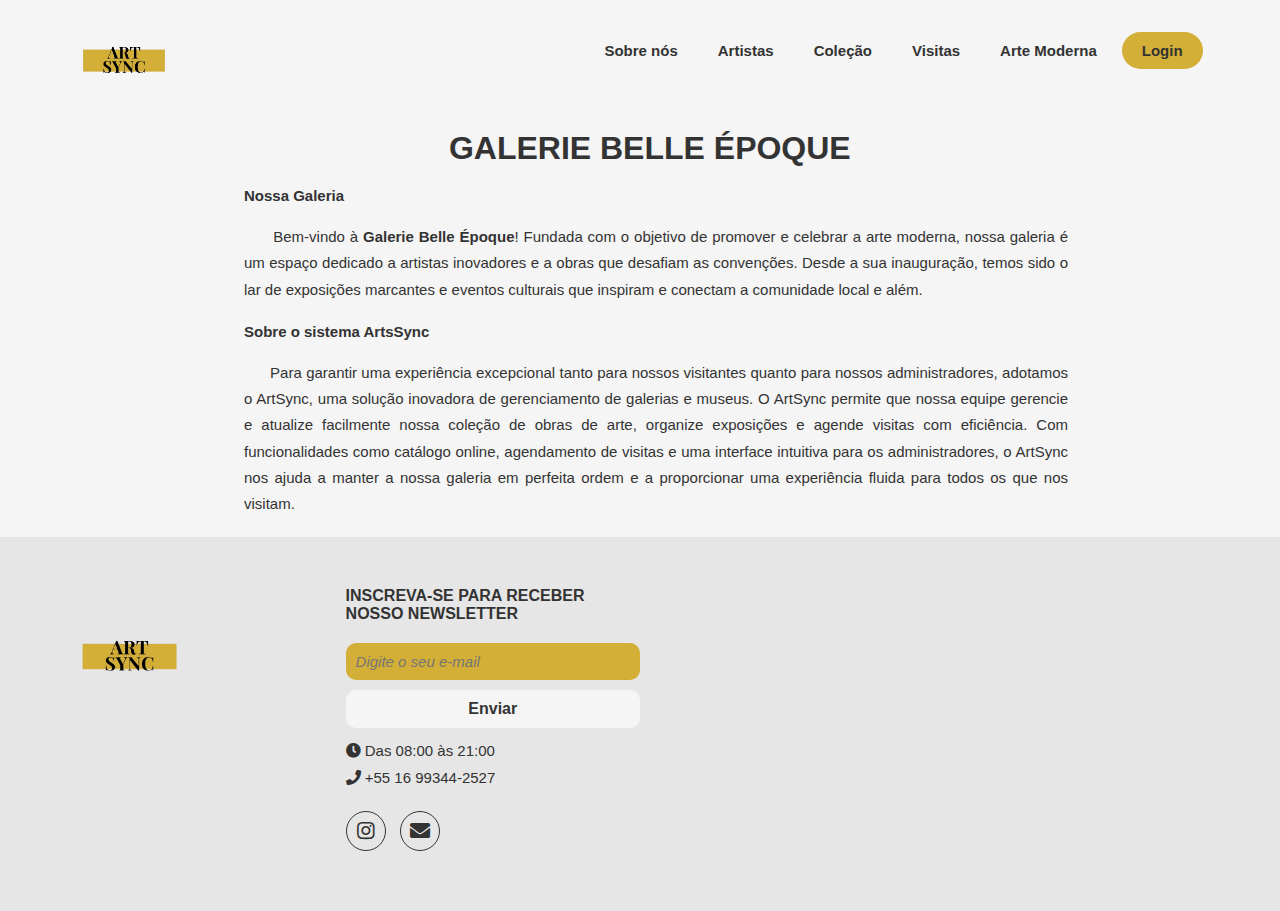
==== index.html @ 74063d1f "Estruturando o footer" ====
<!DOCTYPE html>
<html lang="en">
<head>
    <meta charset="UTF-8">
    <meta name="viewport" content="width=device-width, initial-scale=1.0">
    <title>Sobre</title>
    <link rel="stylesheet" href="styles.css">
    <link rel="stylesheet" href="https://cdnjs.cloudflare.com/ajax/libs/font-awesome/5.15.4/css/all.min.css">
</head>
<body>
    <div class="logo">
        <img src="logo.png" alt="Logo">
    </div>
    <nav>
        <ul>
            <li><a href="index.html">Sobre nós</a></li>
            <li><a href="#artistas">Artistas</a></li>
            <li><a href="#colecao">Coleção</a></li>
            <li><a href="#visitas">Visitas</a></li>
            <li><a href="#arte-moderna">Arte Moderna</a></li>
            <li><a href="#login" class="login-button">Login</a></li>
        </ul>
    </nav>
    <section class="corpo">
        <h1><center>GALERIE BELLE ÉPOQUE</center></h1>
        <h2><b>Nossa Galeria</b></h2>
        <p>&nbsp &nbsp &nbsp Bem-vindo à <b>Galerie Belle Époque</b>! Fundada com o objetivo de promover e celebrar a arte moderna, 
            nossa galeria é um espaço dedicado a artistas inovadores e a obras que desafiam as convenções. 
            Desde a sua inauguração, temos sido o lar de exposições marcantes e eventos culturais que inspiram 
            e conectam a comunidade local e além.</p>
        <h2>Sobre o sistema ArtsSync</h2>
        <p> &nbsp &nbsp &nbsp Para garantir uma experiência excepcional tanto para nossos visitantes quanto para nossos administradores, 
            adotamos o ArtSync, uma solução inovadora de gerenciamento de galerias e museus. 
            O ArtSync permite que nossa equipe gerencie e atualize facilmente nossa coleção de obras de arte, 
            organize exposições e agende visitas com eficiência. Com funcionalidades como catálogo online, 
            agendamento de visitas e uma interface intuitiva para os administradores, o ArtSync nos ajuda 
            a manter a nossa galeria em perfeita ordem 
            e a proporcionar uma experiência fluida para todos os que nos visitam.</p>
    </section>
    <footer>
        <div class="container-footer">
            <div class="row-footer">
                
                <div class="footer-col">
                    <img src="logo.png" alt="artsync">
                </div>
                
                <div class="footer-col">
                    <h4><b>INSCREVA-SE PARA RECEBER NOSSO NEWSLETTER</b></h4>
                    <div class="form-sub">
                        <form>
                            <input type="email" placeholder="Digite o seu e-mail" required>
                            <button>Enviar</button>
                        </form>
                    </div>
                <div class="contact-section">
                        <p><i class="fa fa-clock"></i> Das 08:00 às 21:00</p>
                        <p><i class="fa fa-phone"></i> +55 16 99344-2527</p>
                </div>

                    <div class="social-icons">
                        <a href="https://www.instagram.com" target="_blank"><i class="fab fa-instagram"></i></a>
                        <a href="mailto:contato@na.na"><i class="fas fa-envelope"></i></a>
                    </div>

                </div>
                <!--end footer col-->
            </div>
        </div>
    </footer>
    
</body>
</html>
---- styles.css ----
* {
    margin: 0;
    padding: 0;
    color: #333333;
}

body{
    background-color: #f5f5f5;
}

.logo {
    width: 10%; 
    max-width: 300px; 
    height: auto; 
    margin-left: 60px;
}

.logo img {
    width: 100%; 
    height: auto; 
}

nav ul {
    list-style-type: none;
    margin: 0;
    margin-left: 40%;
    margin-top: -90px;
    padding: 0;
    display: flex;
    justify-content: center;
    font-family: 'Arial', serif; 
}

nav ul li {
    margin: 0 5px; 
}

nav ul li a {
    text-decoration: none; 
    color: #333333; 
    font-size: 15px; 
    font-weight: bold; 
    padding: 10px 15px; 
    transition: color 0.3s ease; 
}

nav ul li a:hover {
    color: #575757; 
}

.login-button {
    background-color: #d4af37; 
    color: #333333; 
    padding: 10px 20px; 
    border-radius: 25px; 
    transition: background-color 0.3s ease; 
}

.corpo {
    margin-top: 80px;
    width: 80%;
    max-width: 1200px;
    padding: 20px; 
    width: 80%; 
    max-width: 1200px; 
    margin: 0 auto; 
    padding: 20px; 
    text-align: justify;
    margin-right: 15%;
}


.corpo h1 {
    font-family: 'Times New Roman', Times, serif;
    margin-top: 50px;
    margin-left: 15%;

}

.corpo h2{
    margin-top: 20px;
    margin-left: 160px;
    font-family: Arial, Helvetica, sans-serif;
    font-size: 15px;
}

.corpo p{
    font-family: Arial, Helvetica, sans-serif;
    font-size: 15px;
    margin-left: 160px;
    margin-top: 20px;
    line-height: 1.75;

}

*{
    margin: 0;
    padding: 0;
    box-sizing: border-box;
    font-family: Arial, Helvetica, sans-serif;
}
footer{
    background-color: #e6e6e6;
    padding: 50px 0;
}
.container-footer{
    max-width: 1400px;
    padding: 0 4%;
    margin: auto;
}
.row-footer{
    display: flex;
    flex-wrap: wrap;
}

.footer-col{
    width: 25%;
   
    
}
.footer-col h4{
    font-size: 16px;
    color: #333333;
    margin-bottom: 20px;
    font-weight: 500;
    position: relative;
    text-transform: uppercase;
}
.footer-col ul{
    list-style: none;
}
.footer-col ul li{
    margin: 10px 0;
}
.footer-col ul li a{
    font-size: 15px;
    text-transform: capitalize;
    color: #333333;
    text-decoration: none;
    font-weight: 300;
    display: block;
    transition: all 0.3s ease;
}

.footer-col .form-sub input{
    width: 100%;
    padding: 10px;
    font-size: 15px;
    background-color: #d4af37;
    border-radius: 10px;
    border: none;
    font-style: italic; 
    color: #f2f2f2; 
    box-shadow: none; 
    display: flex;
    align-items: center;
    justify-content: center;
    }
 
.footer-col .form-sub button{
    width: 100%;
    margin-top: 10px;
    padding: 10px; 
    font-size: 16px;
    outline: none;
    border: none;
    cursor: pointer;
    border-radius: 10px;
    font-weight: bold;
    background-color: #f5f5f5;        
}

.footer-col .social-icons {
    margin-top: 20px;
}

.footer-col .social-icons a {
    display: inline-flex;
    align-items: center;
    justify-content: center;
    height: 40px;
    width: 40px;
    margin: 0 10px 10px 0;
    text-decoration: none;
    border-radius: 50%;
    color: #333333;
    border: 1px solid #333333;
    transition: all 0.5s ease;
}

.footer-col img{
    width: 50%; 
    height: auto; 
    margin-left: 5px;
}

.footer-col .social-icons a i {
    font-size: 20px;
}

.footer-col .social-icons a:hover {
    color: #d4af37;
}

.contact-section{
    font-family: Arial, Helvetica, sans-serif;
    font-size: 15px;
    line-height: 1.75;
    margin-top: 10px;
}

/* Responsivo */
@media (max-width: 800px) {
    .footer-col{
        width: 50%;
        margin-bottom: 30px;
    }
}
@media (max-width:600px) {
    .footer-col{
        width: 100%;
    }
}
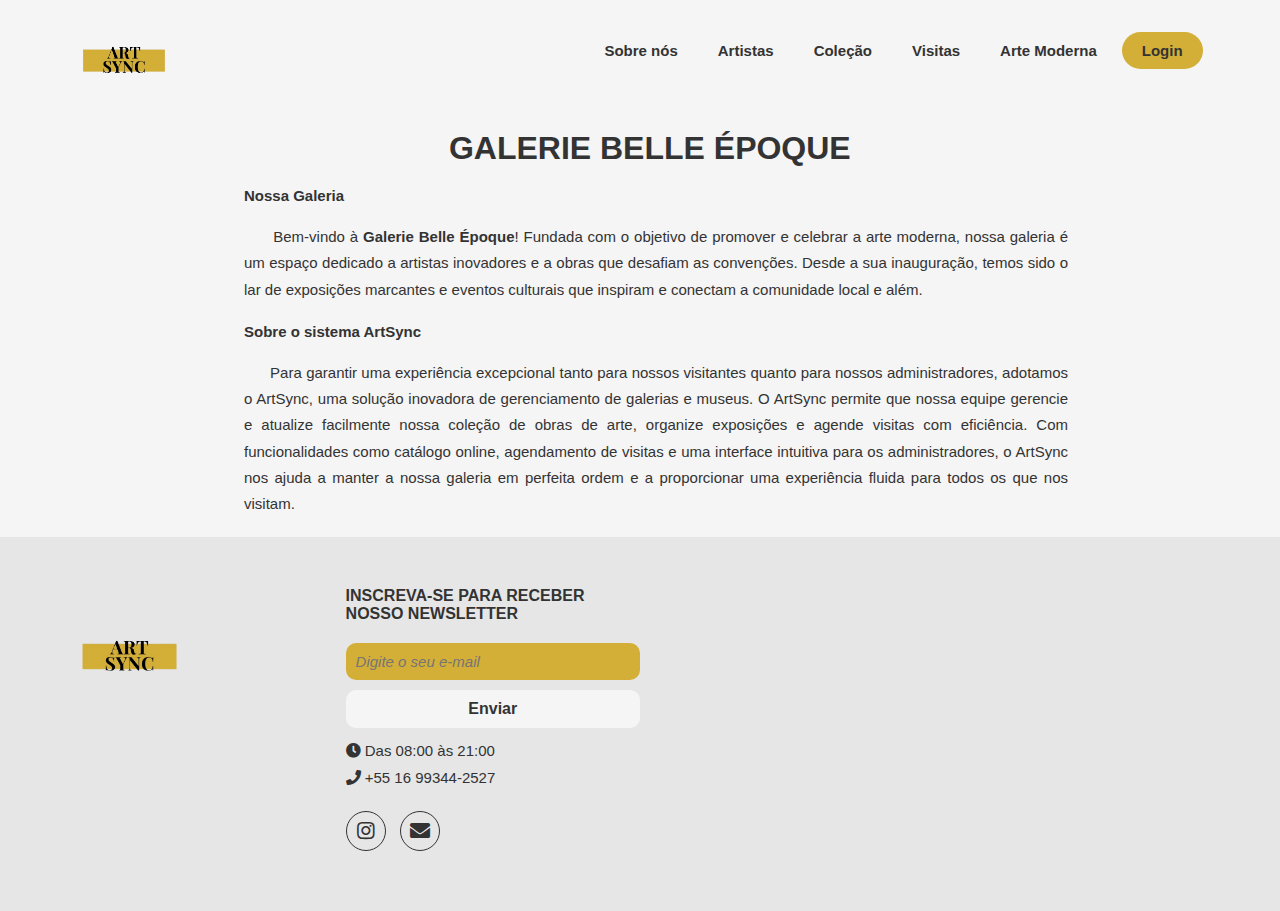
==== commit 08555a06: "Update index.html" ====
--- a/index.html
+++ b/index.html
@@ -18,7 +18,7 @@
             <li><a href="#colecao">Coleção</a></li>
             <li><a href="#visitas">Visitas</a></li>
             <li><a href="#arte-moderna">Arte Moderna</a></li>
-            <li><a href="#login" class="login-button">Login</a></li>
+            <li><a href="login.html" class="login-button">Login</a></li>
         </ul>
     </nav>
     <section class="corpo">
@@ -28,7 +28,7 @@
             nossa galeria é um espaço dedicado a artistas inovadores e a obras que desafiam as convenções. 
             Desde a sua inauguração, temos sido o lar de exposições marcantes e eventos culturais que inspiram 
             e conectam a comunidade local e além.</p>
-        <h2>Sobre o sistema ArtsSync</h2>
+        <h2>Sobre o sistema ArtSync</h2>
         <p> &nbsp &nbsp &nbsp Para garantir uma experiência excepcional tanto para nossos visitantes quanto para nossos administradores, 
             adotamos o ArtSync, uma solução inovadora de gerenciamento de galerias e museus. 
             O ArtSync permite que nossa equipe gerencie e atualize facilmente nossa coleção de obras de arte, 
--- a/styles.css
+++ b/styles.css
@@ -220,4 +220,53 @@
     .footer-col{
         width: 100%;
     }
+}
+
+.login-container {
+    background-color: #e6e6e6;
+    padding: 20px;
+    border-radius: 8px;
+    width: 100%;
+    max-width: 400px;
+    margin-left: 35%;
+}
+
+h1 {
+    text-align: center;
+    margin-bottom: 20px;
+    color: #333;
+}
+
+.login-form {
+    display: flex;
+    flex-direction: column;
+}
+
+.login-form label {
+    margin-bottom: 5px;
+    color: #333;
+}
+
+.login-form input {
+    padding: 10px;
+    margin-bottom: 15px;
+    border: 1px solid #ddd;
+    border-radius: 10px;
+    font-size: 15px;
+    font-style: italic;
+}
+
+.login-form button {
+    padding: 10px;
+    background-color: #d4af37;
+    border: none;
+    border-radius: 10px;
+    color: #f2f2f2;
+    font-size: 15px;
+    cursor: pointer;
+    transition: background-color 0.3s ease;
+}
+
+.login-form button:hover {
+    background-color: #b88a2f;
 }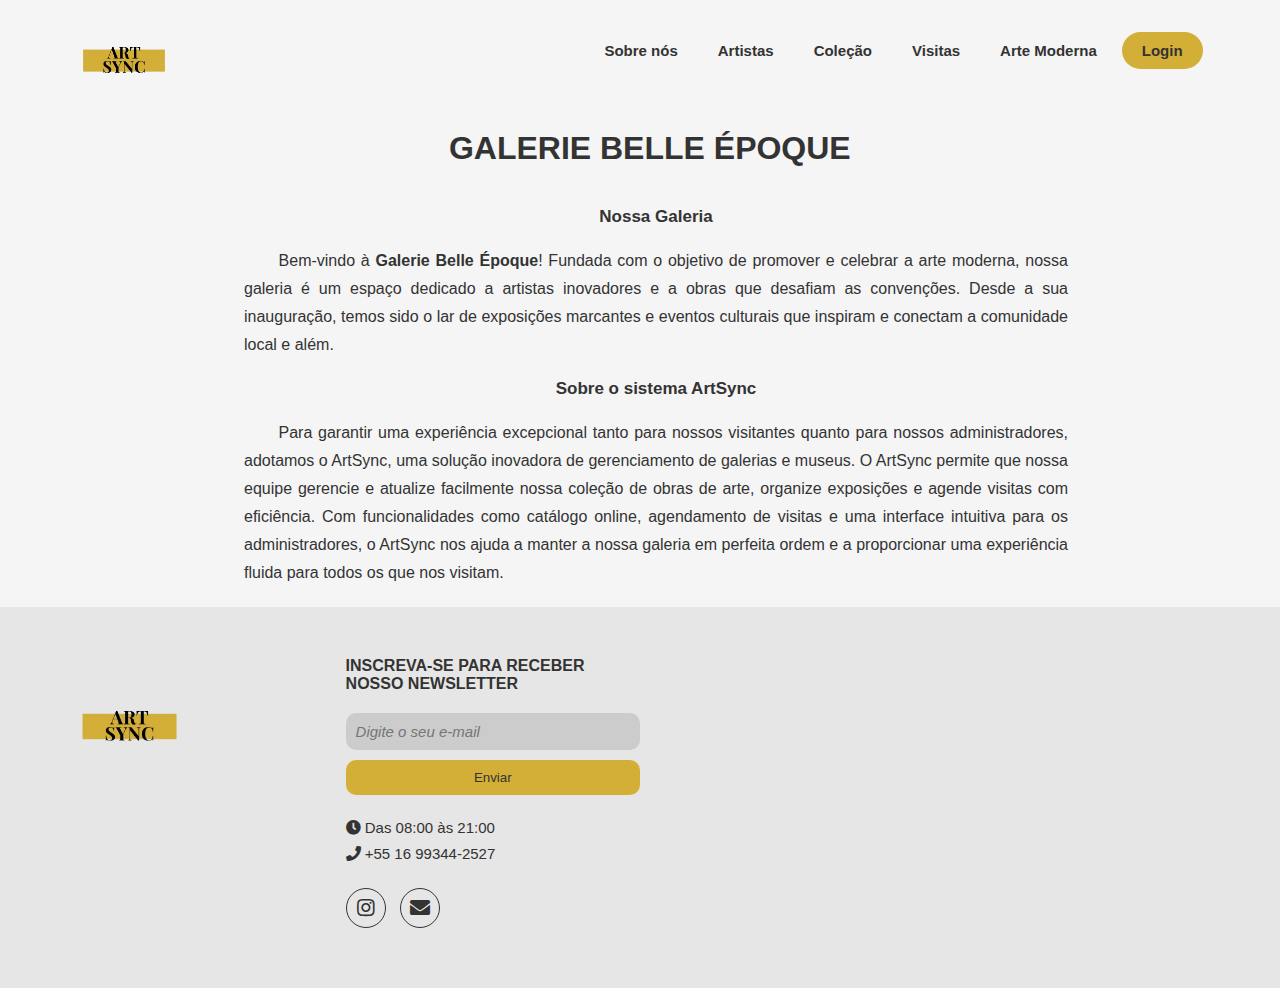
==== commit af885d18: "Ajustando a tela Arte Moderna" ====
--- a/index.html
+++ b/index.html
@@ -14,10 +14,10 @@
     <nav>
         <ul>
             <li><a href="index.html">Sobre nós</a></li>
-            <li><a href="#artistas">Artistas</a></li>
+            <li><a href="artistas.html">Artistas</a></li>
             <li><a href="#colecao">Coleção</a></li>
             <li><a href="#visitas">Visitas</a></li>
-            <li><a href="#arte-moderna">Arte Moderna</a></li>
+            <li><a href="artemoderna.html">Arte Moderna</a></li>
             <li><a href="login.html" class="login-button">Login</a></li>
         </ul>
     </nav>
--- a/styles.css
+++ b/styles.css
@@ -7,6 +7,58 @@
 body{
     background-color: #f5f5f5;
 }
+
+.banner {
+    position: relative; 
+    width: 100%;
+     
+    margin-top: 5%;
+  }
+
+  .banner img {
+    height: 100%;
+    width: 100%;
+    object-fit: cover; 
+    filter: brightness(60%);
+    filter: brightness(60%) grayscale(30%); 
+    object-fit: cover;
+  }
+
+  .linha-vertical {
+    position: absolute;
+    left: 30px; 
+    top: 0;
+    bottom: 0;
+    width: 4px; 
+    height: 80%;
+    align-items: center;
+    background-color: #d4af37; 
+    margin: 4% 0; 
+    margin-left: 5%;
+  }
+
+  .texto-banner {
+    position: absolute;
+    top: 50%;               
+    left: 10%;               
+    transform: translateY(-50%);
+    font-size: 30px;      
+    color: #e6e6e6;         
+    font-family: Arial, Helvetica, sans-serif; 
+    font-weight: bold;   
+   
+  }
+
+  .texto-banner1 {
+    position: absolute;
+    margin-top: 20%;               
+    left: 10%;               
+    transform: translateY(-50%);
+    font-size: 30px;      
+    color: #e6e6e6;         
+    font-family: Arial, Helvetica, sans-serif; 
+    font-weight: bold; 
+  }
 
 .logo {
     width: 10%; 
@@ -57,7 +109,7 @@
 }
 
 .corpo {
-    margin-top: 80px;
+    margin-top: 20px;
     width: 80%;
     max-width: 1200px;
     padding: 20px; 
@@ -67,11 +119,28 @@
     padding: 20px; 
     text-align: justify;
     margin-right: 15%;
-}
-
-
+    display: flex;
+    flex-direction: column;
+    justify-content: center;
+    align-items: center;
+}
+
+.corpo h3{
+    font-family: Arial, Helvetica, sans-serif;
+    font-size: 20px;
+    margin-top: 3%;
+    margin-right: 26%;
+}
+
+.corpo img{
+    width: 85%;
+    height: 100%;
+    margin-left: 17%;
+    margin-top: 2%;
+    
+}
 .corpo h1 {
-    font-family: 'Times New Roman', Times, serif;
+    font-family: Arial, Helvetica, sans-serif;
     margin-top: 50px;
     margin-left: 15%;
 
@@ -81,12 +150,12 @@
     margin-top: 20px;
     margin-left: 160px;
     font-family: Arial, Helvetica, sans-serif;
-    font-size: 15px;
+    font-size: 17px;
 }
 
 .corpo p{
     font-family: Arial, Helvetica, sans-serif;
-    font-size: 15px;
+    font-size: 16px;
     margin-left: 160px;
     margin-top: 20px;
     line-height: 1.75;
@@ -146,7 +215,7 @@
     width: 100%;
     padding: 10px;
     font-size: 15px;
-    background-color: #d4af37;
+    background-color: #ccc;
     border-radius: 10px;
     border: none;
     font-style: italic; 
@@ -156,19 +225,20 @@
     align-items: center;
     justify-content: center;
     }
+
+    .footer-col .form-sub {
+        text-align: center;
+    }
+    
+    .footer-col .form-sub button {
+        width: 100%; 
+        display: inline-block;
+        margin: 10px auto; 
+        background-color: #d4af37;
+        border-radius: 10px;
+    }
+    
  
-.footer-col .form-sub button{
-    width: 100%;
-    margin-top: 10px;
-    padding: 10px; 
-    font-size: 16px;
-    outline: none;
-    border: none;
-    cursor: pointer;
-    border-radius: 10px;
-    font-weight: bold;
-    background-color: #f5f5f5;        
-}
 
 .footer-col .social-icons {
     margin-top: 20px;
@@ -209,19 +279,6 @@
     margin-top: 10px;
 }
 
-/* Responsivo */
-@media (max-width: 800px) {
-    .footer-col{
-        width: 50%;
-        margin-bottom: 30px;
-    }
-}
-@media (max-width:600px) {
-    .footer-col{
-        width: 100%;
-    }
-}
-
 .login-container {
     background-color: #e6e6e6;
     padding: 20px;
@@ -269,4 +326,189 @@
 
 .login-form button:hover {
     background-color: #b88a2f;
-}+}
+
+.artista-destaque {
+    background-color: #333333;
+    
+    margin-right: -10%;
+    height: 50%;
+    display: flex;
+    align-items: center;
+    justify-content: space-between;
+    padding: 20px;
+
+   
+}
+
+.imagem-esquerda, .imagem-direita {
+    flex: 1;
+ 
+}
+
+.conteudo-central {
+    flex: 3;
+    padding:  0 20px;
+    text-align: center;
+    color: white;
+    margin-left: -10%;
+
+}
+
+.imagem-esquerda img, .imagem-direita img {
+    width: 100%;
+    height: auto;
+}
+
+.artista-destaque h1 {
+    font-family: 'Times New Roman', Times, serif;
+    
+    color: white;
+}
+
+.artista-destaque h2 {
+    text-align: justify;
+    font-family: Arial, Helvetica, sans-serif;
+    font-size: 15px;
+    color: white;
+}
+
+
+.artista-destaque p {
+    font-family: Arial, Helvetica, sans-serif;
+    font-size: 15px;
+    text-align: justify;
+    line-height: 1.75;
+    color: white;
+}
+
+.artista-destaque img {
+    width: 300px;
+    height: 300px;
+}
+
+.button-saiba-mais {
+    background-color: #d4af37;
+    padding: 15px 20px; 
+    border-radius: 25px;
+    width: 300px;
+    height: 50px;
+    text-align: center;
+    justify-content: center;
+    align-items: center;
+    margin-top: 5%;
+    margin-left: 37%;
+    font-size: 15px;
+    font-weight: bold;
+
+}
+
+.list-artist {
+    
+
+}
+
+
+.artist-list {
+    display: flex;
+    flex-direction: column;
+    align-items: center;
+    padding: 20px;
+}
+
+.artist {
+    border: 1px solid #ccc;
+    border-radius: 5px;
+    overflow: hidden;
+    display: flex;
+    margin: 10px;
+    width: 80%;
+}
+
+.artist img {
+    width: 150px;
+    height: 150px;
+    object-fit: cover;
+}
+
+.artist div {
+    padding: 10px;
+    flex-grow: 1;
+}
+
+.artistas-container {
+    display: flex; /* Permite que as cartas fiquem lado a lado */
+    justify-content: space-around; /* Distribui espaço uniformemente entre as cartas */
+    flex-wrap: wrap; /* Permite quebra de linha se necessário */
+}
+
+.artista-card {
+    background-color: #fff; /* Cor de fundo do cartão */
+    border-radius: 8px; /* Bordas arredondadas */
+    box-shadow: 0 4px 8px rgba(0,0,0,0.1); /* Sombra ao redor do cartão */
+    display: flex; /* Para alinhar imagem e conteúdo lado a lado */
+    margin: 20px; /* Margem externa */
+    padding: 20px; /* Espaçamento interno */
+    align-items: center; /* Alinha verticalmente os itens dentro do cartão */
+    width: 700px; /* Largura reduzida para permitir duas cartas lado a lado */
+    
+}
+
+.artista-card img {
+    width: 250px; /* Largura da imagem reduzida */
+    height: 250px; /* Altura da imagem reduzida */
+    border-radius: 8px; /* Mantém a imagem redonda */
+    margin-right: 10px; /* Espaço entre a imagem e o texto */
+}
+
+.artista-info {
+    flex: 1; /* Ocupa todo o espaço restante na div */
+    text-align: left; /* Alinha o texto à esquerda */
+}
+
+.artista-info h2 {
+    font-size: 18px; /* Tamanho da fonte do título */
+    color: #333; /* Cor do texto */
+    margin-bottom: 10px; /* Espaço abaixo do título */
+    margin-right: -2px;
+    margin-left: 20px;
+}
+
+.artista-info p {
+    color: #666; /* Cor do texto */
+    font-size: 16px; /* Tamanho da fonte do parágrafo */
+    margin-bottom: 20px; /* Espaço abaixo do parágrafo */
+    text-align: justify; /* Justifica o texto */
+    margin-right: -2px;
+    margin-left: 20px;
+}
+
+button {
+    background-color: #e5b635; /* Cor de fundo do botão */
+    border: none; /* Sem borda */
+    border-radius: 20px; /* Bordas arredondadas do botão */
+    color: #333; /* Cor do texto do botão */
+    padding: 10px 20px; /* Espaçamento interno do botão */
+    cursor: pointer; /* Muda o cursor para indicar clicável */
+    transition: background-color 0.3s; /* Transição suave da cor de fundo */
+    margin-left: 150px;
+
+}
+
+button:hover {
+    background-color: #e5b635; /* Cor de fundo do botão ao passar o mouse */
+}
+
+
+/* Responsivo */
+@media (max-width: 800px) {
+    .footer-col{
+        width: 50%;
+        margin-bottom: 30px;
+    }
+}
+@media (max-width:600px) {
+    .footer-col{
+        width: 100%;
+    }
+}
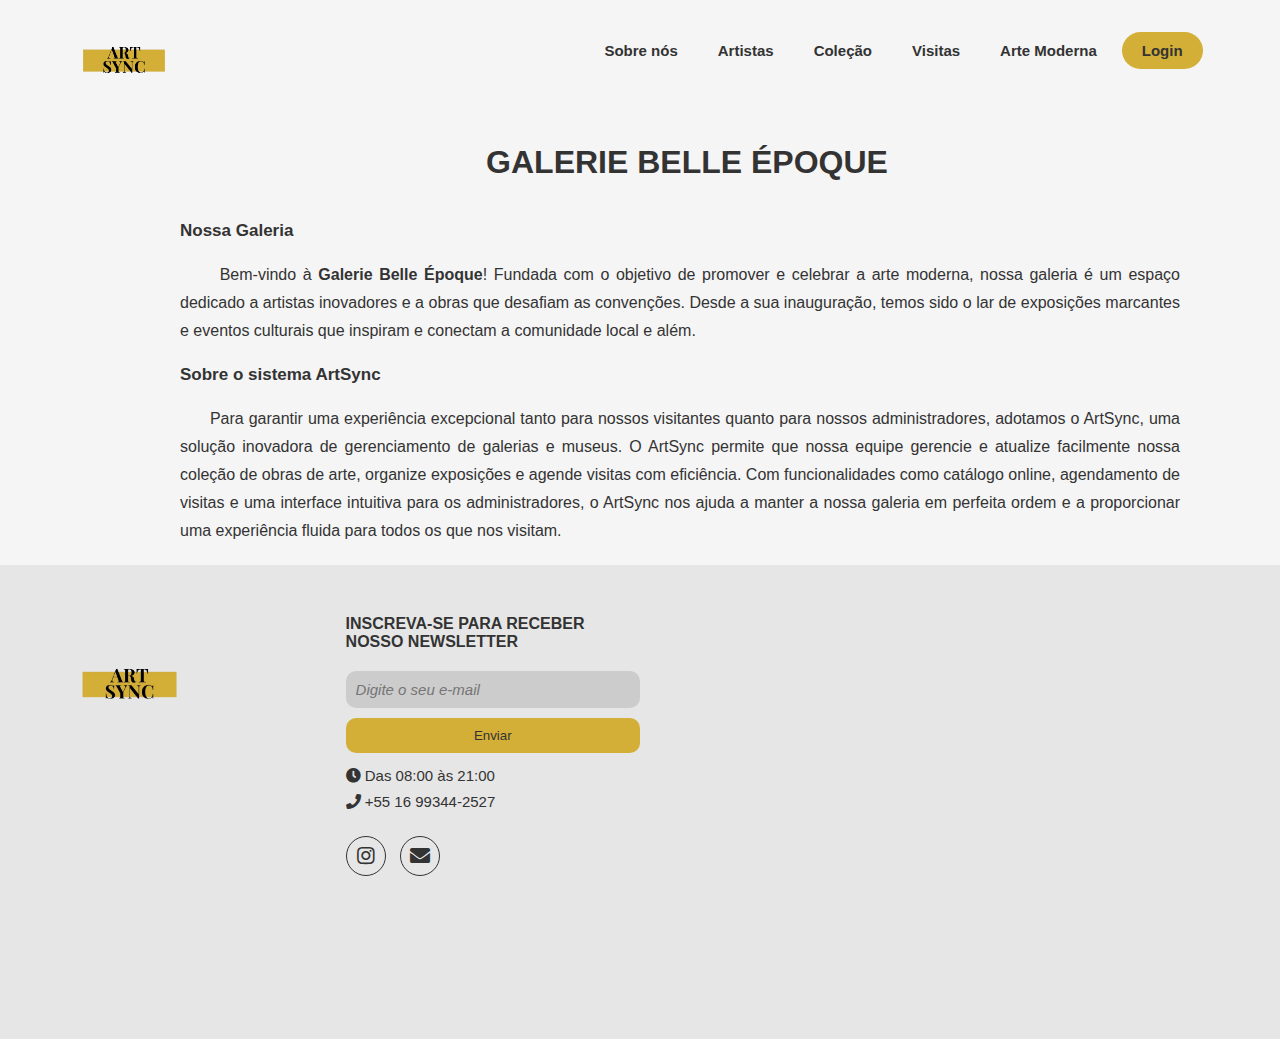
==== commit 82961d16: "Alteração no footer de todas as telas, adição de mapa." ====
--- a/index.html
+++ b/index.html
@@ -15,8 +15,8 @@
         <ul>
             <li><a href="index.html">Sobre nós</a></li>
             <li><a href="artistas.html">Artistas</a></li>
-            <li><a href="#colecao">Coleção</a></li>
-            <li><a href="#visitas">Visitas</a></li>
+            <li><a href="colecao.html">Coleção</a></li>
+            <li><a href="visitas.html">Visitas</a></li>
             <li><a href="artemoderna.html">Arte Moderna</a></li>
             <li><a href="login.html" class="login-button">Login</a></li>
         </ul>
@@ -37,6 +37,7 @@
             a manter a nossa galeria em perfeita ordem 
             e a proporcionar uma experiência fluida para todos os que nos visitam.</p>
     </section>
+    
     <footer>
         <div class="container-footer">
             <div class="row-footer">
@@ -63,6 +64,10 @@
                         <a href="mailto:contato@na.na"><i class="fas fa-envelope"></i></a>
                     </div>
 
+                    <div class="maps">
+                        <iframe src="https://www.google.com/maps/embed?pb=!1m18!1m12!1m3!1d3736.788034016978!2d-47.403269224983326!3d-20.514913781008914!2m3!1f0!2f0!3f0!3m2!1i1024!2i768!4f13.1!3m3!1m2!1s0x94b0a650b93c4b5f%3A0xbe0e42f3aa42525c!2sFatec%20Franca%20-%20Faculdade%20de%20Tecnologia%20de%20Franca%20Dr%20Thomaz%20Novelino!5e0!3m2!1spt-BR!2sbr!4v1727284305686!5m2!1spt-BR!2sbr" width="500" height="350" style="border:0;" allowfullscreen="" loading="lazy" referrerpolicy="no-referrer-when-downgrade"></iframe>
+                    </div>
+
                 </div>
                 <!--end footer col-->
             </div>
--- a/styles.css
+++ b/styles.css
@@ -109,21 +109,15 @@
 }
 
 .corpo {
-    margin-top: 20px;
-    width: 80%;
-    max-width: 1200px;
+    display: flex; 
+    flex-direction: column; 
+    max-width: 1200px;  
+    margin-top: 5%; 
+    text-align: justify; 
     padding: 20px; 
-    width: 80%; 
-    max-width: 1200px; 
-    margin: 0 auto; 
-    padding: 20px; 
-    text-align: justify;
-    margin-right: 15%;
-    display: flex;
-    flex-direction: column;
-    justify-content: center;
-    align-items: center;
-}
+    box-sizing: border-box;
+}
+
 
 .corpo h3{
     font-family: Arial, Helvetica, sans-serif;
@@ -141,7 +135,7 @@
 }
 .corpo h1 {
     font-family: Arial, Helvetica, sans-serif;
-    margin-top: 50px;
+    text-align: center;
     margin-left: 15%;
 
 }
@@ -231,12 +225,18 @@
     }
     
     .footer-col .form-sub button {
-        width: 100%; 
-        display: inline-block;
-        margin: 10px auto; 
+        display: block;
+        width: 100%;
+        margin-top: 10px;
+        padding: 10px;
+        text-align: center;
         background-color: #d4af37;
+        color: #333;
         border-radius: 10px;
-    }
+        border: none; 
+        transition: background-color 0.3s;
+    }
+    
     
  
 
@@ -324,181 +324,205 @@
     transition: background-color 0.3s ease;
 }
 
+.header-collage {
+    position: relative;
+    overflow: hidden;
+    height: 400px; /* Ajuste conforme necessário */
+}
+
+.collage-container {
+    position: relative;
+    width: 100%;
+    height: 100%;
+    display: flex;
+    justify-content: center;
+    align-items: center;
+}
+
+.collage-img {
+    width: 200px; /* Ajuste conforme necessário */
+    height: auto;
+    margin: 0 10px; /* Espaçamento entre as imagens */
+    opacity: 0.8; /* Transparência para efeito de collage */
+    transition: transform 0.3s;
+}
+
+.collage-img:hover {
+    transform: scale(1.05); /* Efeito de zoom ao passar o mouse */
+}
+
+.header-text {
+    position: absolute;
+    color: white;
+    text-align: center;
+    z-index: 10; /* Para ficar sobre as imagens */
+}
+
+.header-text h1 {
+    font-size: 2.5rem; /* Tamanho do título */
+    margin-bottom: 10px;
+}
+
+.header-text p {
+    font-style: italic;
+}
+
+.header-button {
+    display: inline-block;
+    margin-top: 10px;
+    padding: 10px 20px;
+    background-color: #d4af37;
+    color: #fff;
+    border-radius: 10px;
+    text-decoration: none;
+    transition: background-color 0.3s;
+}
+
+.header-button:hover {
+    background-color: #b59428; 
+}
+
+
 .login-form button:hover {
     background-color: #b88a2f;
 }
 
+
+
 .artista-destaque {
-    background-color: #333333;
-    
-    margin-right: -10%;
-    height: 50%;
-    display: flex;
-    align-items: center;
-    justify-content: space-between;
+    display: flex;
+    align-items: center;
+    gap: 20px;
+    padding: 30px;
+    background-color: #fff;
+    border-radius: 10px;
+    margin: 20px auto;
+    max-width: 1250px;
+    box-shadow: 0 4px 10px rgba(0, 0, 0, 0.1);
+    margin-top: 5%;
+}
+
+.artista-destaque img {
+    max-width: 60%;
+    border-radius: 10px;
+}
+
+.conteudo-central {
+    max-width: 500px;
+}
+
+.button-saiba-mais a {
+    display: inline-block;
+    padding: 10px 20px;
+    background-color: #d4af37;
+    border-radius: 25px;
+    color: #333;
+    text-decoration: none;
+    transition: background-color 0.3s;
+}
+
+.button-saiba-mais a:hover {
+    background-color: #b88a2f;
+    color: #fff;
+}
+
+
+.grid-container {
+    display: grid;
+    grid-template-columns: repeat(auto-fit, minmax(280px, 1fr));
+    gap: 20px;
+    margin-top: 30px;
+    padding: 0 20px;
+}
+
+.container {
+    background-color: #fff;
+    border: 1px solid #ddd;
+    border-radius: 15px;
     padding: 20px;
-
-   
-}
-
-.imagem-esquerda, .imagem-direita {
-    flex: 1;
- 
-}
-
-.conteudo-central {
-    flex: 3;
-    padding:  0 20px;
-    text-align: center;
-    color: white;
-    margin-left: -10%;
-
-}
-
-.imagem-esquerda img, .imagem-direita img {
-    width: 100%;
-    height: auto;
-}
-
-.artista-destaque h1 {
-    font-family: 'Times New Roman', Times, serif;
-    
-    color: white;
-}
-
-.artista-destaque h2 {
+    box-shadow: 0 4px 8px rgba(0, 0, 0, 0.1);
+    transition: transform 0.3s;
+}
+
+.container:hover {
+    transform: translateY(-5px);
+}
+
+.container img {
+    max-width: 100%;
+    border-radius: 10px;
+}
+
+.button-saiba-mais-card {
+    display: block;
+    margin-top: 10px;
+    padding: 10px;
+    text-align: center;
+    background-color: #d4af37;
+    color: #fff;
+    border-radius: 10px;
+    transition: background-color 0.3s;
+}
+
+.button-saiba-mais-card a{
+    text-decoration: none;
+}
+
+.text p{
+    margin-top: 5%;
     text-align: justify;
-    font-family: Arial, Helvetica, sans-serif;
-    font-size: 15px;
-    color: white;
-}
-
-
-.artista-destaque p {
-    font-family: Arial, Helvetica, sans-serif;
-    font-size: 15px;
-    text-align: justify;
-    line-height: 1.75;
-    color: white;
-}
-
-.artista-destaque img {
-    width: 300px;
-    height: 300px;
-}
-
-.button-saiba-mais {
-    background-color: #d4af37;
-    padding: 15px 20px; 
-    border-radius: 25px;
-    width: 300px;
-    height: 50px;
-    text-align: center;
-    justify-content: center;
-    align-items: center;
-    margin-top: 5%;
-    margin-left: 37%;
-    font-size: 15px;
-    font-weight: bold;
-
-}
-
-.list-artist {
-    
-
-}
-
-
-.artist-list {
-    display: flex;
-    flex-direction: column;
-    align-items: center;
-    padding: 20px;
-}
-
-.artist {
-    border: 1px solid #ccc;
-    border-radius: 5px;
-    overflow: hidden;
-    display: flex;
-    margin: 10px;
-    width: 80%;
-}
-
-.artist img {
-    width: 150px;
-    height: 150px;
-    object-fit: cover;
-}
-
-.artist div {
-    padding: 10px;
-    flex-grow: 1;
-}
-
-.artistas-container {
-    display: flex; /* Permite que as cartas fiquem lado a lado */
-    justify-content: space-around; /* Distribui espaço uniformemente entre as cartas */
-    flex-wrap: wrap; /* Permite quebra de linha se necessário */
-}
-
-.artista-card {
-    background-color: #fff; /* Cor de fundo do cartão */
-    border-radius: 8px; /* Bordas arredondadas */
-    box-shadow: 0 4px 8px rgba(0,0,0,0.1); /* Sombra ao redor do cartão */
-    display: flex; /* Para alinhar imagem e conteúdo lado a lado */
-    margin: 20px; /* Margem externa */
-    padding: 20px; /* Espaçamento interno */
-    align-items: center; /* Alinha verticalmente os itens dentro do cartão */
-    width: 700px; /* Largura reduzida para permitir duas cartas lado a lado */
-    
-}
-
-.artista-card img {
-    width: 250px; /* Largura da imagem reduzida */
-    height: 250px; /* Altura da imagem reduzida */
-    border-radius: 8px; /* Mantém a imagem redonda */
-    margin-right: 10px; /* Espaço entre a imagem e o texto */
-}
-
-.artista-info {
-    flex: 1; /* Ocupa todo o espaço restante na div */
-    text-align: left; /* Alinha o texto à esquerda */
-}
-
-.artista-info h2 {
-    font-size: 18px; /* Tamanho da fonte do título */
-    color: #333; /* Cor do texto */
-    margin-bottom: 10px; /* Espaço abaixo do título */
-    margin-right: -2px;
-    margin-left: 20px;
-}
-
-.artista-info p {
-    color: #666; /* Cor do texto */
-    font-size: 16px; /* Tamanho da fonte do parágrafo */
-    margin-bottom: 20px; /* Espaço abaixo do parágrafo */
-    text-align: justify; /* Justifica o texto */
-    margin-right: -2px;
-    margin-left: 20px;
-}
-
-button {
-    background-color: #e5b635; /* Cor de fundo do botão */
-    border: none; /* Sem borda */
-    border-radius: 20px; /* Bordas arredondadas do botão */
-    color: #333; /* Cor do texto do botão */
-    padding: 10px 20px; /* Espaçamento interno do botão */
-    cursor: pointer; /* Muda o cursor para indicar clicável */
-    transition: background-color 0.3s; /* Transição suave da cor de fundo */
-    margin-left: 150px;
-
-}
-
-button:hover {
-    background-color: #e5b635; /* Cor de fundo do botão ao passar o mouse */
-}
-
+}
+
+.button-saiba-mais-card:hover {
+    background-color: #b88a2f;
+}
+
+
+@media (max-width: 768px) {
+    .grid-container {
+        grid-template-columns: repeat(auto-fit, minmax(250px, 1fr));
+        gap: 15px;
+    }
+
+    .container {
+        padding: 15px;
+    }
+
+    .text h2 {
+        font-size: 1.3em;
+    }
+
+    .button-saiba-mais-card a {
+        padding: 8px 16px;
+    }
+}
+
+@media (max-width: 480px) {
+    .grid-container {
+        grid-template-columns: 1fr; 
+        gap: 10px;
+    }
+
+    .principais-artistas .divs {
+        padding: 10px;
+    }
+
+    .text h2 {
+        font-size: 1.2em;
+    }
+
+    .button-saiba-mais-card a {
+        padding: 6px 12px;
+        font-size: 0.9rem;
+    }
+}
+
+
+@media (max-width: 600px) {
+    .grid-container {
+        flex-direction: column; 
+    }
+}
 
 /* Responsivo */
 @media (max-width: 800px) {
@@ -512,3 +536,221 @@
         width: 100%;
     }
 }
+
+.colecao img {
+    width: 700px;
+    height: 450px;
+    margin-top: 5%;
+}
+
+.button-colecao{
+    width: 100%;
+    margin-top: 10px;
+    padding: 10px;
+    text-align: center;
+    background-color: #d4af37;
+    color: #333;
+    border-radius: 10px;
+    border: none; 
+    transition: background-color 0.3s;
+        }
+
+.linha-vertical2 {
+    position: absolute;
+    left: 30px; 
+    top: 0;
+    bottom: 0;
+    width: 4px; 
+    height: 50%;
+    align-items: center;
+    background-color: #d4af37; 
+    margin: 13% 0; 
+    margin-left: 51%;
+  }
+
+  .texto-banner2 {
+    position: absolute;
+    top: 53%;               
+    left: 55%;               
+    transform: translateY(-50%);
+    font-size: 50px;      
+    color: #000000;         
+    font-family: Arial, Helvetica, sans-serif; 
+    font-weight: bold;   
+   
+  }
+
+  .texto-banner2 p {
+    margin-top: 3%;
+    font-size: 30px;
+
+  }
+
+  .texto-banner2 button {
+    margin-top: 10%;
+    width: 70%;
+    margin-left: 0%;
+    font-weight: bold;
+  }
+
+  .visitas {
+    font-family: Arial, sans-serif;
+    display: flex;
+    flex-direction: column;
+    justify-content: center;
+    align-items: center;
+    height: 100vh;
+    margin: 0;
+    background-color: #f4f4f4;
+    margin-top: -7%;
+}
+
+.calendar {
+    margin-top: 5%;
+    width: 350px;
+    background-color: #fff;
+    box-shadow: 0 0 10px rgba(0, 0, 0, 0.1);
+    border-radius: 8px;
+    overflow: hidden;
+    margin-bottom: 20px;
+    align-items: center;
+    text-align: center;
+    
+}
+
+.month {
+    display: flex;
+    justify-content: space-between;
+    align-items: center;
+    padding: 20px;
+    background-color: #d4af37;
+    color: rgb(5, 5, 5);
+}
+
+.month button {
+    background-color: transparent;
+    border: none;
+    color: rgb(4, 4, 4);
+    font-size: 20px;
+    cursor: pointer;
+    align-items: center;
+    margin-left: 0%;
+}
+
+.weekdays {
+    display: flex;
+    background-color: #d4af37;
+    color: white;
+    padding: 10px 0;
+}
+
+.weekdays div {
+    flex: 1;
+    text-align: center;
+    font-weight: bold;
+}
+
+.days {
+    display: flex;
+    flex-wrap: wrap;
+    padding: 10px;
+}
+
+.days div {
+    width: 14.28%;
+    text-align: center;
+    padding: 10px 0;
+    margin-bottom: 10px;
+    cursor: pointer;
+}
+
+.days div.selected {
+    background-color: #d4af37;
+    color: white;
+    border-radius: 50%;
+}
+
+.days div:hover {
+    background-color: #d4af37;
+    color: white;
+    border-radius: 50%;
+}
+
+#agendar-btn {
+    padding: 10px 20px;
+    background-color: #d4af37;
+    color: white;
+    border: none;
+    border-radius: 5px;
+    cursor: pointer;
+    font-size: 16px;
+    align-items: center;
+    margin-left: 0%;
+    color: #000000;
+}
+
+#mensagem {
+    margin-top: 20px;
+    font-size: 18px;
+}
+
+.art-dest img {
+    width: 700px;
+    height: 450px;
+    margin-top: 5%;
+    margin-bottom: 5%;
+}
+
+.button-colecao3{
+    width: 100%;
+    height: 50%;
+    margin-top: 10%;
+    margin-left:  0%;
+    margin-right: 5%;
+    padding: 10px;
+    text-align: center;
+    background-color: #d4af37;
+    color: #1a1919;
+    border-radius: 10px;
+    font-size: 13px;
+    border: none; 
+    font-weight: bold;
+    transition: background-color 0.3s;
+        }
+
+.linha-vertical3 {
+    position: absolute;
+    left: 7px; 
+    top: 0;
+    bottom: 0;
+    width: 4px; 
+    height: 50%;
+    align-items: center;
+    background-color: #d4af37; 
+    margin: 13% 0; 
+    margin-left: 49%;
+  }
+
+  .texto-banner3 {
+    position: absolute;
+    top: 53%;               
+    left: 52%;  
+    right: 5%;             
+    transform: translateY(-50%);
+    font-size: 30px;      
+    color: #000000;         
+    font-family: Arial, Helvetica, sans-serif; 
+    font-weight: bold;   
+   
+  }
+
+  .texto-banner3 p {
+    margin-top: 3%;
+    font-size: 15px;
+
+  }
+
+.maps {
+    margin-left: 125%;
+    margin-top: -85%;
+}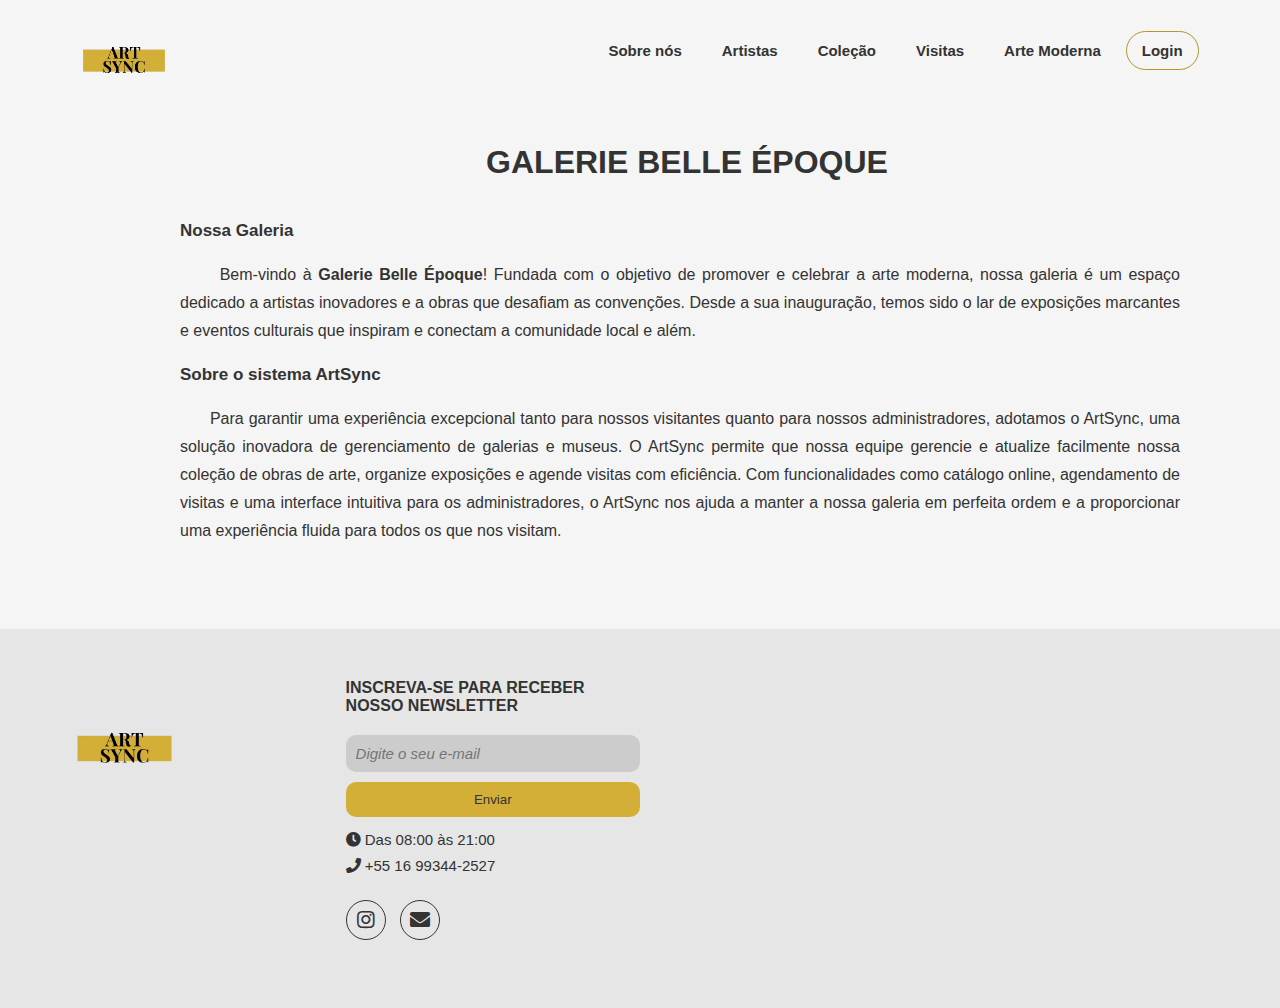
==== commit 1dcaf0c2: "Tornando o site responsivo e ajustando detalhes básicos" ====
--- a/index.html
+++ b/index.html
@@ -13,14 +13,15 @@
     </div>
     <nav>
         <ul>
-            <li><a href="index.html">Sobre nós</a></li>
-            <li><a href="artistas.html">Artistas</a></li>
-            <li><a href="colecao.html">Coleção</a></li>
-            <li><a href="visitas.html">Visitas</a></li>
-            <li><a href="artemoderna.html">Arte Moderna</a></li>
+            <li><a href="index.html" class="link">Sobre nós</a></li>
+            <li><a href="artistas.html" class="link">Artistas</a></li>
+            <li><a href="colecao.html" class="link">Coleção</a></li>
+            <li><a href="visitas.html" class="link">Visitas</a></li>
+            <li><a href="artemoderna.html" class="link">Arte Moderna</a></li>
             <li><a href="login.html" class="login-button">Login</a></li>
         </ul>
     </nav>
+    
     <section class="corpo">
         <h1><center>GALERIE BELLE ÉPOQUE</center></h1>
         <h2><b>Nossa Galeria</b></h2>
@@ -41,35 +42,33 @@
     <footer>
         <div class="container-footer">
             <div class="row-footer">
-                
-                <div class="footer-col">
+                <div class="footer-col footer-logo"> 
                     <img src="logo.png" alt="artsync">
                 </div>
                 
                 <div class="footer-col">
                     <h4><b>INSCREVA-SE PARA RECEBER NOSSO NEWSLETTER</b></h4>
                     <div class="form-sub">
-                        <form>
+                        <form id="newsletter-form">
                             <input type="email" placeholder="Digite o seu e-mail" required>
-                            <button>Enviar</button>
+                            <button type="submit">Enviar</button>
                         </form>
                     </div>
-                <div class="contact-section">
+                    <div class="contact-section">
                         <p><i class="fa fa-clock"></i> Das 08:00 às 21:00</p>
                         <p><i class="fa fa-phone"></i> +55 16 99344-2527</p>
-                </div>
-
+                    </div>
+    
                     <div class="social-icons">
                         <a href="https://www.instagram.com" target="_blank"><i class="fab fa-instagram"></i></a>
                         <a href="mailto:contato@na.na"><i class="fas fa-envelope"></i></a>
                     </div>
-
+    
                     <div class="maps">
-                        <iframe src="https://www.google.com/maps/embed?pb=!1m18!1m12!1m3!1d3736.788034016978!2d-47.403269224983326!3d-20.514913781008914!2m3!1f0!2f0!3f0!3m2!1i1024!2i768!4f13.1!3m3!1m2!1s0x94b0a650b93c4b5f%3A0xbe0e42f3aa42525c!2sFatec%20Franca%20-%20Faculdade%20de%20Tecnologia%20de%20Franca%20Dr%20Thomaz%20Novelino!5e0!3m2!1spt-BR!2sbr!4v1727284305686!5m2!1spt-BR!2sbr" width="500" height="350" style="border:0;" allowfullscreen="" loading="lazy" referrerpolicy="no-referrer-when-downgrade"></iframe>
+                        <iframe src="https://www.google.com/maps/embed?pb=!1m18!1m12!1m3!1d3736.788034016978!2d-47.403269224983326!3d-20.514913781008914!2m3!1f0!2f0!3f0!3m2!1i1024!2i768!4f13.1!3m3!1m2!1s0x94b0a650b93c4b5f%3A0xbe0e42f3aa42525c!2sFatec%20Franca%20-%20Faculdade%20de%20Tecnologia%20de%20Franca%20Dr%20Thomaz%20Novelino!5e0!3m2!1spt-BR!2sbr!4v1727284305686!5m2!1spt-BR!2sbr" 
+                            width="500vh" height="250vh" style="border:0;" allowfullscreen="" loading="lazy" referrerpolicy="no-referrer-when-downgrade"></iframe>
                     </div>
-
                 </div>
-                <!--end footer col-->
             </div>
         </div>
     </footer>
--- a/styles.css
+++ b/styles.css
@@ -60,17 +60,44 @@
     font-weight: bold; 
   }
 
+/* Logo Responsiva: Alterações realizadas; */
 .logo {
     width: 10%; 
     max-width: 300px; 
     height: auto; 
     margin-left: 60px;
+    overflow: hidden; 
 }
 
 .logo img {
     width: 100%; 
-    height: auto; 
-}
+    height: auto;
+    transition: transform 0.3s ease; 
+}
+
+.logo img:hover {
+    transform: scale(1.1); /* Efeito de zoom */
+}
+
+/* Estilos para telas menores */
+@media (max-width: 768px) {
+    .logo {
+        width: 20%; 
+        max-width: 200px; 
+        margin-left: 30px;
+    }
+}
+
+@media (max-width: 480px) {
+    .logo {
+        width: 40%; 
+        max-width: 150px; 
+        margin-left: 10px; 
+    }
+}
+
+
+/* Menu das páginas: Alteração na NAV para o modelo responsivo */
 
 nav ul {
     list-style-type: none;
@@ -80,80 +107,182 @@
     padding: 0;
     display: flex;
     justify-content: center;
-    font-family: 'Arial', serif; 
+    font-family: 'Arial', serif;
 }
 
 nav ul li {
-    margin: 0 5px; 
+    margin: 0 5px;
 }
 
 nav ul li a {
+    text-decoration: none;
+    color: #333333; 
+    font-size: 15px;
+    font-weight: bold;
+    padding: 10px 15px;
+    transition: color 0.3s ease; 
+}
+
+/* Estilo para links que não são o botão de login */
+nav ul li a.link:hover {
+    color: #b59428; 
+}
+
+/* Estilo específico para o botão de login */
+nav ul li a.login-button {
+    color: #333333; 
+    background-color: transparent; 
+    border: 1px solid #b59428; 
+    border-radius: 25px; 
+    padding: 10px 15px; 
+    transition: transform 0.3s ease; 
     text-decoration: none; 
-    color: #333333; 
-    font-size: 15px; 
-    font-weight: bold; 
-    padding: 10px 15px; 
-    transition: color 0.3s ease; 
-}
-
-nav ul li a:hover {
-    color: #575757; 
+}
+
+/* Efeito de hover para o botão de login */
+nav ul li a.login-button:hover {
+    transform: scale(1.1);
+    color: #b59428;
+}
+
+
+
+
+/* Estilos para mobile */
+@media (max-width: 480px) {
+    nav ul {
+        margin-top: 0;
+    }
+
+    nav ul li a {
+        font-size: 16px; 
+        padding: 10px 15px; 
+    }
 }
 
 .login-button {
-    background-color: #d4af37; 
+    background-color: transparent; 
     color: #333333; 
     padding: 10px 20px; 
-    border-radius: 25px; 
+    border-radius: 25px solid #b59428; 
     transition: background-color 0.3s ease; 
 }
 
+/* Corpo do site */
+
 .corpo {
-    display: flex; 
-    flex-direction: column; 
-    max-width: 1200px;  
-    margin-top: 5%; 
-    text-align: justify; 
-    padding: 20px; 
+    display: flex;
+    flex-direction: column;
+    max-width: 1200px;
+    margin-top: 5%;
+    margin-bottom: 5%;
+    text-align: justify;
+    padding: 20px;
     box-sizing: border-box;
 }
 
-
-.corpo h3{
+/* Títulos */
+.corpo h1, .corpo h2, .corpo h3 {
     font-family: Arial, Helvetica, sans-serif;
+}
+
+/* H1 */
+.corpo h1 {
+    text-align: center;
+    margin-left: 15%;
+}
+
+/* H2 */
+.corpo h2 {
+    margin-top: 20px;
+    margin-left: 160px;
+    font-size: 17px;
+}
+
+/* H3 */
+.corpo h3 {
     font-size: 20px;
     margin-top: 3%;
     margin-right: 26%;
 }
 
-.corpo img{
-    width: 85%;
-    height: 100%;
-    margin-left: 17%;
-    margin-top: 2%;
-    
-}
-.corpo h1 {
-    font-family: Arial, Helvetica, sans-serif;
-    text-align: center;
-    margin-left: 15%;
-
-}
-
-.corpo h2{
-    margin-top: 20px;
-    margin-left: 160px;
-    font-family: Arial, Helvetica, sans-serif;
-    font-size: 17px;
-}
-
-.corpo p{
-    font-family: Arial, Helvetica, sans-serif;
+/* Parágrafos */
+.corpo p {
     font-size: 16px;
     margin-left: 160px;
     margin-top: 20px;
     line-height: 1.75;
-
+}
+
+/* Imagens */
+.corpo img {
+    width: 85%;
+    height: auto; 
+    margin-left: 17%;
+    margin-top: 2%;
+}
+
+/* Estilos para telas menores */
+@media (max-width: 768px) {
+    .corpo {
+        padding: 10px; 
+    }
+
+    .corpo h1 {
+        margin-left: 0; 
+        font-size: 22px; 
+    }
+
+    .corpo h2 {
+        margin-left: 10%; 
+        font-size: 16px;
+    }
+
+    .corpo h3 {
+        margin-right: 10%;
+        font-size: 18px; 
+    }
+
+    .corpo p {
+        margin-left: 10%; 
+        font-size: 15px; 
+    }
+
+    .corpo img {
+        width: 95%; 
+        margin-left: 0; 
+    }
+}
+
+
+@media (max-width: 480px) {
+    .corpo {
+        padding: 5px;
+    }
+
+    .corpo h1 {
+        font-size: 20px; 
+    }
+
+    .corpo h2 {
+        margin-left: 5%; 
+        font-size: 15px;
+    }
+
+    .corpo h3 {
+        margin-right: 5%;
+        font-size: 16px; 
+    }
+
+    .corpo p {
+        margin-left: 5%;
+        font-size: 14px;
+    }
+
+    .corpo img {
+        width: 100%; 
+        margin-left: 0;
+    }
 }
 
 *{
@@ -162,122 +291,7 @@
     box-sizing: border-box;
     font-family: Arial, Helvetica, sans-serif;
 }
-footer{
-    background-color: #e6e6e6;
-    padding: 50px 0;
-}
-.container-footer{
-    max-width: 1400px;
-    padding: 0 4%;
-    margin: auto;
-}
-.row-footer{
-    display: flex;
-    flex-wrap: wrap;
-}
-
-.footer-col{
-    width: 25%;
-   
-    
-}
-.footer-col h4{
-    font-size: 16px;
-    color: #333333;
-    margin-bottom: 20px;
-    font-weight: 500;
-    position: relative;
-    text-transform: uppercase;
-}
-.footer-col ul{
-    list-style: none;
-}
-.footer-col ul li{
-    margin: 10px 0;
-}
-.footer-col ul li a{
-    font-size: 15px;
-    text-transform: capitalize;
-    color: #333333;
-    text-decoration: none;
-    font-weight: 300;
-    display: block;
-    transition: all 0.3s ease;
-}
-
-.footer-col .form-sub input{
-    width: 100%;
-    padding: 10px;
-    font-size: 15px;
-    background-color: #ccc;
-    border-radius: 10px;
-    border: none;
-    font-style: italic; 
-    color: #f2f2f2; 
-    box-shadow: none; 
-    display: flex;
-    align-items: center;
-    justify-content: center;
-    }
-
-    .footer-col .form-sub {
-        text-align: center;
-    }
-    
-    .footer-col .form-sub button {
-        display: block;
-        width: 100%;
-        margin-top: 10px;
-        padding: 10px;
-        text-align: center;
-        background-color: #d4af37;
-        color: #333;
-        border-radius: 10px;
-        border: none; 
-        transition: background-color 0.3s;
-    }
-    
-    
- 
-
-.footer-col .social-icons {
-    margin-top: 20px;
-}
-
-.footer-col .social-icons a {
-    display: inline-flex;
-    align-items: center;
-    justify-content: center;
-    height: 40px;
-    width: 40px;
-    margin: 0 10px 10px 0;
-    text-decoration: none;
-    border-radius: 50%;
-    color: #333333;
-    border: 1px solid #333333;
-    transition: all 0.5s ease;
-}
-
-.footer-col img{
-    width: 50%; 
-    height: auto; 
-    margin-left: 5px;
-}
-
-.footer-col .social-icons a i {
-    font-size: 20px;
-}
-
-.footer-col .social-icons a:hover {
-    color: #d4af37;
-}
-
-.contact-section{
-    font-family: Arial, Helvetica, sans-serif;
-    font-size: 15px;
-    line-height: 1.75;
-    margin-top: 10px;
-}
+
 
 .login-container {
     background-color: #e6e6e6;
@@ -324,68 +338,10 @@
     transition: background-color 0.3s ease;
 }
 
-.header-collage {
-    position: relative;
-    overflow: hidden;
-    height: 400px; /* Ajuste conforme necessário */
-}
-
-.collage-container {
-    position: relative;
-    width: 100%;
-    height: 100%;
-    display: flex;
-    justify-content: center;
-    align-items: center;
-}
-
-.collage-img {
-    width: 200px; /* Ajuste conforme necessário */
-    height: auto;
-    margin: 0 10px; /* Espaçamento entre as imagens */
-    opacity: 0.8; /* Transparência para efeito de collage */
-    transition: transform 0.3s;
-}
-
-.collage-img:hover {
-    transform: scale(1.05); /* Efeito de zoom ao passar o mouse */
-}
-
-.header-text {
-    position: absolute;
-    color: white;
-    text-align: center;
-    z-index: 10; /* Para ficar sobre as imagens */
-}
-
-.header-text h1 {
-    font-size: 2.5rem; /* Tamanho do título */
-    margin-bottom: 10px;
-}
-
-.header-text p {
-    font-style: italic;
-}
-
-.header-button {
-    display: inline-block;
-    margin-top: 10px;
-    padding: 10px 20px;
-    background-color: #d4af37;
-    color: #fff;
-    border-radius: 10px;
-    text-decoration: none;
-    transition: background-color 0.3s;
-}
-
-.header-button:hover {
-    background-color: #b59428; 
-}
-
-
 .login-form button:hover {
     background-color: #b88a2f;
 }
+
 
 
 
@@ -436,12 +392,16 @@
 }
 
 .container {
+    position: relative; 
     background-color: #fff;
     border: 1px solid #ddd;
     border-radius: 15px;
-    padding: 20px;
+    padding: 20px; 
     box-shadow: 0 4px 8px rgba(0, 0, 0, 0.1);
     transition: transform 0.3s;
+    display: flex;
+    flex-direction: column; 
+    margin-bottom: 10%;
 }
 
 .container:hover {
@@ -453,22 +413,29 @@
     border-radius: 10px;
 }
 
-.button-saiba-mais-card {
-    display: block;
-    margin-top: 10px;
+/* .button-saiba-mais-card {
+    position: fixed;
+    bottom: 0%;
+    display: block; 
+    margin-top: 10%; 
     padding: 10px;
     text-align: center;
-    background-color: #d4af37;
-    color: #fff;
-    border-radius: 10px;
+    background-color: #d4af37; 
+    color: #fff; 
+    border-radius: 10px; 
     transition: background-color 0.3s;
 }
 
-.button-saiba-mais-card a{
+.button-saiba-mais-card a {
     text-decoration: none;
-}
-
-.text p{
+    color: inherit; 
+} */
+
+.text h2{
+    margin-top: 4%;
+}
+
+.text p {
     margin-top: 5%;
     text-align: justify;
 }
@@ -476,7 +443,6 @@
 .button-saiba-mais-card:hover {
     background-color: #b88a2f;
 }
-
 
 @media (max-width: 768px) {
     .grid-container {
@@ -517,25 +483,25 @@
     }
 }
 
-
 @media (max-width: 600px) {
     .grid-container {
         flex-direction: column; 
     }
 }
 
-/* Responsivo */
 @media (max-width: 800px) {
-    .footer-col{
+    .footer-col {
         width: 50%;
         margin-bottom: 30px;
     }
 }
-@media (max-width:600px) {
-    .footer-col{
+
+@media (max-width: 600px) {
+    .footer-col {
         width: 100%;
     }
 }
+
 
 .colecao img {
     width: 700px;
@@ -750,7 +716,224 @@
 
   }
 
+/* Iniciando o footer */
+
+  footer {
+    background-color: #e6e6e6;
+    padding: 50px 0;
+}
+
+.container-footer {
+    max-width: 1400px;
+    padding: 0 4%;
+    margin: auto;
+}
+
+.row-footer {
+    display: flex;
+    flex-wrap: wrap;
+}
+
+/* Colunas do footer */
+.footer-col {
+    width: 25%;
+    margin-bottom: 5px; 
+}
+
+.footer-col h4 {
+    font-size: 16px;
+    color: #333333;
+    margin-bottom: 20px;
+    font-weight: 500;
+    position: relative;
+    text-transform: uppercase;
+}
+
+.footer-col ul {
+    list-style: none;
+}
+
+.footer-col ul li {
+    margin: 10px 0;
+}
+
+.footer-col ul li a {
+    font-size: 15px;
+    text-transform: capitalize;
+    color: #333333;
+    text-decoration: none;
+    font-weight: 300;
+    display: block;
+    transition: color 0.3s ease, transform 0.2s ease; 
+}
+
+
+/* Formulário */
+.footer-col .form-sub input {
+    width: 100%;
+    padding: 10px;
+    font-size: 15px;
+    background-color: #ccc;
+    border-radius: 10px;
+    border: none;
+    font-style: italic;
+    color: #333; 
+    box-shadow: none;
+}
+
+.footer-col .form-sub {
+    text-align: center;
+}
+
+.footer-col .form-sub button {
+    display: block;
+    width: 100%;
+    margin-top: 10px;
+    padding: 10px;
+    text-align: center;
+    background-color: #d4af37;
+    color: #333;
+    border-radius: 10px;
+    border: none;
+    transition: background-color 0.3s, transform 0.2s; 
+}
+
+/* Efeito de Hover no botão */
+.footer-col .form-sub button:hover {
+    background-color: #b59428; 
+    transform: scale(1.05); 
+}
+
+/* Ícones Sociais */
+.footer-col .social-icons {
+    margin-top: 20px;
+}
+
+.footer-col .social-icons a {
+    display: inline-flex;
+    align-items: center;
+    justify-content: center;
+    height: 40px;
+    width: 40px;
+    margin: 0 10px 10px 0;
+    text-decoration: none;
+    border-radius: 50%;
+    color: #333333;
+    border: 1px solid #333333;
+    transition: background-color 0.3s ease, color 0.3s ease; 
+}
+
+/* Efeito de Hover nos ícones sociais */
+.footer-col .social-icons a:hover {
+    background-color: #d4af37; 
+    color: white; 
+}
+
+/* Ícones */
+.footer-logo img {
+    width: 50%; 
+    height: auto;
+    transition: transform 0.3s ease; 
+}
+
+.footer-logo img:hover {
+    transform: scale(1.1); 
+}
+
+
+.footer-col .social-icons a i {
+    font-size: 20px;
+}
+
+/* Mapa */
 .maps {
     margin-left: 125%;
     margin-top: -85%;
-}+    transition: transform 0.3s ease; 
+}
+
+.maps:hover {
+    transform: scale(1.05); 
+}
+
+
+
+
+/* Seção de contato */
+.contact-section {
+    font-family: Arial, Helvetica, sans-serif;
+    font-size: 15px;
+    line-height: 1.75;
+    margin-top: 10px;
+}
+
+/* Media queries para responsividade */
+@media (max-width: 768px) {
+    .footer-col {
+        width: 50%; 
+        margin-bottom: 20px;
+    }
+
+    .footer-col h4 {
+        font-size: 14px; 
+    }
+
+    .footer-col ul li a {
+        font-size: 14px; 
+    }
+
+    .footer-col img {
+        width: 70%; 
+    }
+
+    .footer-col .social-icons a {
+        height: 35px;
+        width: 35px; 
+    }
+
+    .footer-col .social-icons a i {
+        font-size: 18px; 
+    }
+
+    /* Ajustes do mapa estão no HTML */
+    
+}
+
+@media (max-width: 480px) {
+    .footer-col {
+        width: 100%; 
+        text-align: center; 
+    }
+
+    .footer-col h4 {
+        font-size: 13px; 
+    }
+
+    .footer-col ul li a {
+        font-size: 13px; 
+    }
+
+    .footer-col img {
+        width: 90%; 
+    }
+
+    .footer-col .social-icons a {
+        height: 30px;
+        width: 30px; 
+    }
+
+    .footer-col .social-icons a i {
+        font-size: 16px; 
+    }
+
+    /* Ajustes para o mapa em telas pequenas */
+    .maps {
+        margin-left: 0; 
+        margin-top: 20px; 
+        width: 100%; 
+        height: auto; 
+    }
+
+    
+}
+
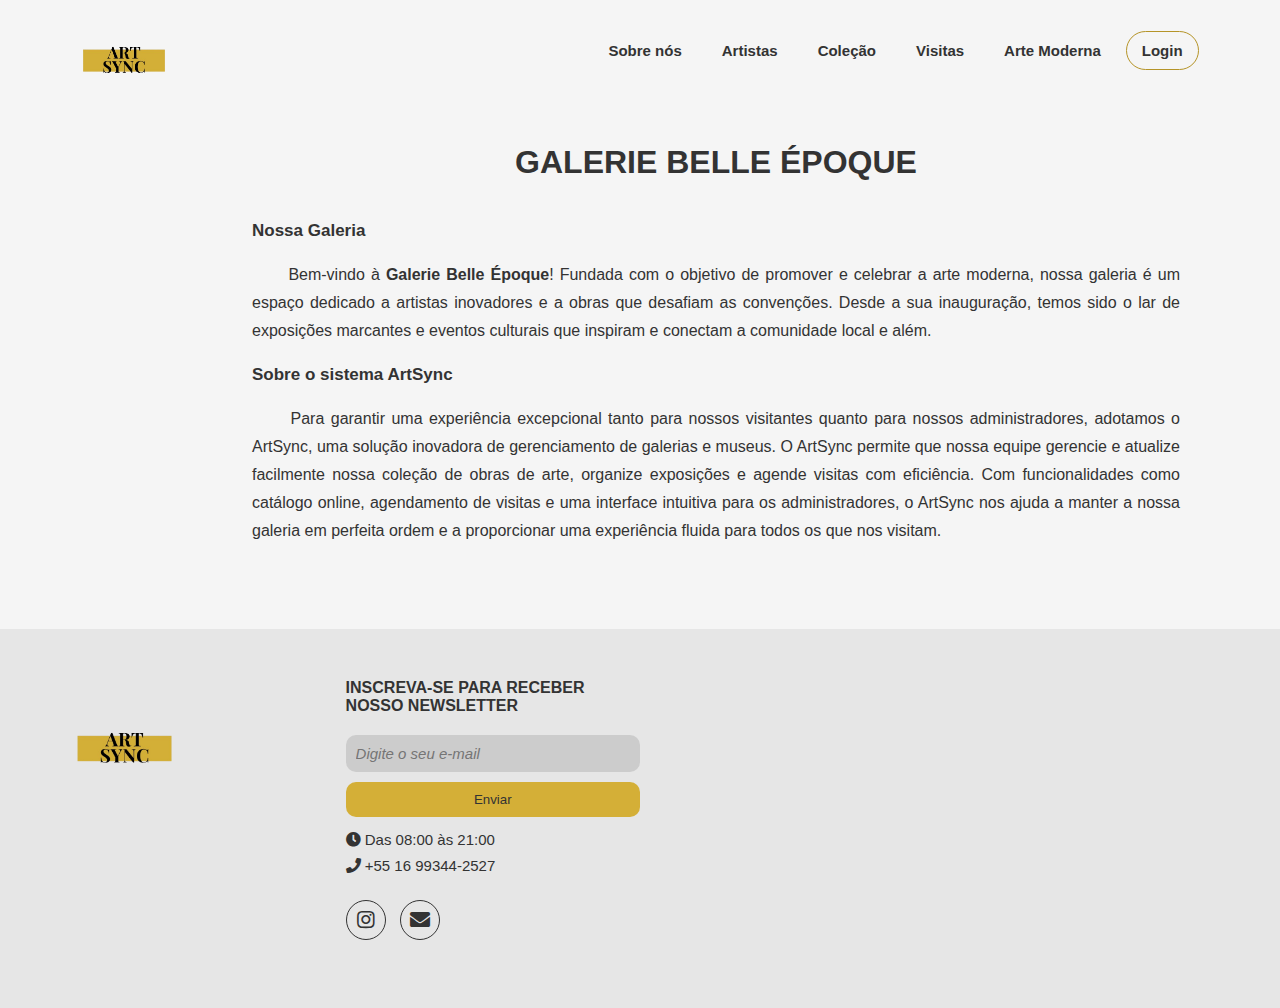
==== commit 45466f4b: "Conclusão da Tela Coleção, em que apenas o Admin pode cadastrar uma nova obra e o visitante apenas o" ====
--- a/index.html
+++ b/index.html
@@ -15,7 +15,7 @@
         <ul>
             <li><a href="index.html" class="link">Sobre nós</a></li>
             <li><a href="artistas.html" class="link">Artistas</a></li>
-            <li><a href="colecao.html" class="link">Coleção</a></li>
+            <li><a href="colecao.php" class="link">Coleção</a></li>
             <li><a href="visitas.html" class="link">Visitas</a></li>
             <li><a href="artemoderna.html" class="link">Arte Moderna</a></li>
             <li><a href="login.html" class="login-button">Login</a></li>
@@ -49,11 +49,11 @@
                 <div class="footer-col">
                     <h4><b>INSCREVA-SE PARA RECEBER NOSSO NEWSLETTER</b></h4>
                     <div class="form-sub">
-                        <form id="newsletter-form">
-                            <input type="email" placeholder="Digite o seu e-mail" required>
+                        <form id="newsletter-form" action="newsletter_action.php" method="POST">
+                            <input type="email" name="email" placeholder="Digite o seu e-mail" required>
                             <button type="submit">Enviar</button>
                         </form>
-                    </div>
+                    </div>                    
                     <div class="contact-section">
                         <p><i class="fa fa-clock"></i> Das 08:00 às 21:00</p>
                         <p><i class="fa fa-phone"></i> +55 16 99344-2527</p>
--- a/styles.css
+++ b/styles.css
@@ -4,61 +4,12 @@
     color: #333333;
 }
 
+/* Configurações para o "corpo" do texto */
+
 body{
     background-color: #f5f5f5;
 }
 
-.banner {
-    position: relative; 
-    width: 100%;
-     
-    margin-top: 5%;
-  }
-
-  .banner img {
-    height: 100%;
-    width: 100%;
-    object-fit: cover; 
-    filter: brightness(60%);
-    filter: brightness(60%) grayscale(30%); 
-    object-fit: cover;
-  }
-
-  .linha-vertical {
-    position: absolute;
-    left: 30px; 
-    top: 0;
-    bottom: 0;
-    width: 4px; 
-    height: 80%;
-    align-items: center;
-    background-color: #d4af37; 
-    margin: 4% 0; 
-    margin-left: 5%;
-  }
-
-  .texto-banner {
-    position: absolute;
-    top: 50%;               
-    left: 10%;               
-    transform: translateY(-50%);
-    font-size: 30px;      
-    color: #e6e6e6;         
-    font-family: Arial, Helvetica, sans-serif; 
-    font-weight: bold;   
-   
-  }
-
-  .texto-banner1 {
-    position: absolute;
-    margin-top: 20%;               
-    left: 10%;               
-    transform: translateY(-50%);
-    font-size: 30px;      
-    color: #e6e6e6;         
-    font-family: Arial, Helvetica, sans-serif; 
-    font-weight: bold; 
-  }
 
 /* Logo Responsiva: Alterações realizadas; */
 .logo {
@@ -76,7 +27,7 @@
 }
 
 .logo img:hover {
-    transform: scale(1.1); /* Efeito de zoom */
+    transform: scale(1.1); 
 }
 
 /* Estilos para telas menores */
@@ -98,6 +49,12 @@
 
 
 /* Menu das páginas: Alteração na NAV para o modelo responsivo */
+
+nav {
+    position: relative;
+    z-index: 10;
+    margin-bottom: 20px; /* Espaço entre o nav e a seção */
+}
 
 nav ul {
     list-style-type: none;
@@ -146,8 +103,6 @@
 }
 
 
-
-
 /* Estilos para mobile */
 @media (max-width: 480px) {
     nav ul {
@@ -159,6 +114,8 @@
         padding: 10px 15px; 
     }
 }
+
+/* Botão de Login */
 
 .login-button {
     background-color: transparent; 
@@ -179,6 +136,7 @@
     text-align: justify;
     padding: 20px;
     box-sizing: border-box;
+    
 }
 
 /* Títulos */
@@ -189,13 +147,13 @@
 /* H1 */
 .corpo h1 {
     text-align: center;
-    margin-left: 15%;
+    margin-left: 20%;
 }
 
 /* H2 */
 .corpo h2 {
     margin-top: 20px;
-    margin-left: 160px;
+    margin-left: 20%;
     font-size: 17px;
 }
 
@@ -209,7 +167,7 @@
 /* Parágrafos */
 .corpo p {
     font-size: 16px;
-    margin-left: 160px;
+    margin-left: 20%;
     margin-top: 20px;
     line-height: 1.75;
 }
@@ -292,6 +250,7 @@
     font-family: Arial, Helvetica, sans-serif;
 }
 
+/* Tela de Login */
 
 .login-container {
     background-color: #e6e6e6;
@@ -342,53 +301,186 @@
     background-color: #b88a2f;
 }
 
-
-
-
-.artista-destaque {
-    display: flex;
+/*Tela de Cadastro */
+
+.cadastro-container {
+    background-color: #e6e6e6; /* Cor de fundo do container */
+    padding: 10px; /* Espaçamento interno */
+    border-radius: 8px; /* Bordas arredondadas */
+    width: 100%; /* Largura total do container */
+    max-width: 400px; /* Largura máxima do container */
+    margin-left: 35%; /* Centralização horizontal */
+    margin-top: -5%; /* Pequeno deslocamento para cima */
+}
+
+.register-prompt {
+    text-align: center; /* Alinhamento do texto no centro */
+    margin-top: 15px; /* Margem acima do prompt */
+    color: #333; /* Cor do texto */
+    font-size: 14px; /* Tamanho da fonte */
+}
+
+.register-prompt a {
+    color: #d4af37; /* Cor que combina com o botão */
+    text-decoration: none; /* Remove sublinhado padrão */
+    font-weight: bold; /* Deixa o texto em negrito */
+}
+
+.register-prompt a:hover {
+    text-decoration: underline; /* Efeito de hover no link */
+}
+
+.select-container {
+    margin-top: 15px; /* Espaçamento superior */
+}
+
+.select-container label {
+    display: block; /* Faz o rótulo ocupar a largura total */
+    margin-bottom: 5px; /* Espaçamento inferior do rótulo */
+    color: #333; /* Cor do texto do rótulo */
+    font-size: 14px; /* Tamanho da fonte do rótulo */
+    
+}
+
+.select-container select {
+    width: 100%; /* Largura total da caixa de seleção */
+    padding: 10px; /* Espaçamento interno */
+    border: 1px solid #ccc; /* Borda cinza clara */
+    border-radius: 8px; /* Bordas levemente arredondadas */
+    background-color: #fff; /* Fundo branco */
+    font-size: 14px; /* Tamanho da fonte do texto */
+    color: #333333; /* Cor do texto */
+    appearance: none; /* Remove a aparência padrão do navegador */
+    /* Se você quiser adicionar uma imagem de seta personalizada, pode usar o seguinte código: */
+    /* background-image: url('data:image/png;base64,...'); */
+    background-repeat: no-repeat; /* Evita repetição da imagem */
+    background-position: right 10px center; /* Alinha a seta à direita */
+    background-size: 12px; /* Tamanho da seta */
+    margin-bottom: 2%;
+    font-style: italic;
+}
+
+
+/* Tela Artistas */
+/* Artista Destaque */
+
+
+.artistas-wrapper {
+    max-width: 1200px;
+    margin: 0 auto;
+    padding: 20px;
+}
+
+.artistas-section {
+    display: flex;
+    flex-direction: row;
     align-items: center;
-    gap: 20px;
-    padding: 30px;
-    background-color: #fff;
-    border-radius: 10px;
+    position: relative;
+    flex-wrap: wrap; /* Para garantir que o layout seja responsivo */
+}
+
+.art-dest {
+    flex: 1;
+    min-width: 300px;
+}
+
+.art-dest img {
+    width: 120%; /* A imagem se ajusta ao tamanho do contêiner */
+    height: auto; /* Mantém a proporção da imagem */
+    margin-top: 5%;
+    margin-left: -15%;
+}
+
+.linha-vertical3 {
+    position: absolute;
+    left: 50%;
+    top: 13%;
+    bottom: 0;
+    width: 4px;
+    height: 80%;
+    background-color: #d4af37;
+    margin-left: -2%;
+}
+
+.texto-banner3 {
+    flex: 1;
+    text-align: left;
+    font-size: 45px;
+    color: #1a1919;
+    font-family: Arial, Helvetica, sans-serif;
+    font-weight: bold;
+    margin-left: 8%;
+    margin-top: 5%;
+}
+
+.texto-banner3 p {
+    margin-top: 3%;
+    font-size: 17px;
+    font-style: italic;
+    text-align: justify;
+    font-weight: normal;
+    
+}
+
+.button-saiba-mais-tarsila {
+    display: flex;
+    justify-content: center;
+    align-items: center;
     margin: 20px auto;
-    max-width: 1250px;
-    box-shadow: 0 4px 10px rgba(0, 0, 0, 0.1);
-    margin-top: 5%;
-}
-
-.artista-destaque img {
-    max-width: 60%;
-    border-radius: 10px;
-}
-
-.conteudo-central {
-    max-width: 500px;
-}
-
-.button-saiba-mais a {
+}
+
+.button-saiba-mais-tarsila a {
     display: inline-block;
-    padding: 10px 20px;
+    padding: 12px 30px;
     background-color: #d4af37;
+    color: #1a1919;
+    text-decoration: none;
     border-radius: 25px;
-    color: #333;
-    text-decoration: none;
-    transition: background-color 0.3s;
-}
-
-.button-saiba-mais a:hover {
-    background-color: #b88a2f;
-    color: #fff;
-}
-
-
+    font-size: 17px;
+    font-weight: bold;
+    transition: background-color 0.3s ease, transform 0.3s ease;
+    box-shadow: 0 4px 8px rgba(0, 0, 0, 0.2);
+}
+
+.button-saiba-mais-tarsila a:hover {
+    background-color: #b59428;
+    transform: scale(1.05);
+    box-shadow: 0 6px 12px rgba(71, 71, 71, 0.3);
+}
+
+.button-saiba-mais-tarsila a:active {
+    transform: scale(0.95);
+    box-shadow: 0 2px 6px rgba(0, 0, 0, 0.2);
+}
+
+@media (max-width: 768px) {
+    .texto-banner3 {
+        font-size: 30px;
+    }
+
+    .texto-banner3 p {
+        font-size: 20px;
+    }
+
+    .linha-vertical3 {
+        display: none;
+    }
+}
+
+/* Principais Artistas */
+
+/* Centraliza a grid e ajusta o tamanho */
 .grid-container {
     display: grid;
-    grid-template-columns: repeat(auto-fit, minmax(280px, 1fr));
-    gap: 20px;
-    margin-top: 30px;
-    padding: 0 20px;
+    grid-template-columns: repeat(3, 1fr); /* 3 colunas */
+    gap: 15px; /* Espaçamento entre as divs */
+    margin: 0 auto; /* Remove a margem superior e centraliza o grid */
+    padding: 0 10%; /* Adiciona margem de 15% nas laterais */
+    max-width: 1200px; /* Limita a largura máxima do grid */
+}
+
+.principais-artistas {
+    margin-top: 2%; /* Reduz a margem superior da seção */
 }
 
 .container {
@@ -401,7 +493,7 @@
     transition: transform 0.3s;
     display: flex;
     flex-direction: column; 
-    margin-bottom: 10%;
+    margin-bottom: 20%; /* Espaçamento inferior */
 }
 
 .container:hover {
@@ -413,25 +505,12 @@
     border-radius: 10px;
 }
 
-/* .button-saiba-mais-card {
-    position: fixed;
-    bottom: 0%;
-    display: block; 
-    margin-top: 10%; 
-    padding: 10px;
-    text-align: center;
-    background-color: #d4af37; 
-    color: #fff; 
-    border-radius: 10px; 
-    transition: background-color 0.3s;
-}
-
-.button-saiba-mais-card a {
-    text-decoration: none;
-    color: inherit; 
-} */
-
-.text h2{
+.principais-artistas h1 {
+    margin-top: 7%; /* Ajuste o valor conforme necessário */
+}
+
+
+.text h2 {
     margin-top: 4%;
 }
 
@@ -440,14 +519,18 @@
     text-align: justify;
 }
 
-.button-saiba-mais-card:hover {
-    background-color: #b88a2f;
+/* Responsividade para telas menores */
+@media (max-width: 1024px) {
+    .grid-container {
+        grid-template-columns: repeat(2, 1fr); /* 2 colunas em telas médias */
+        padding: 0 10%; /* Reduz as margens laterais em telas médias */
+    }
 }
 
 @media (max-width: 768px) {
     .grid-container {
-        grid-template-columns: repeat(auto-fit, minmax(250px, 1fr));
-        gap: 15px;
+        grid-template-columns: 1fr; /* 1 coluna em telas pequenas */
+        padding: 0 5%; /* Margens menores em telas pequenas */
     }
 
     .container {
@@ -457,16 +540,12 @@
     .text h2 {
         font-size: 1.3em;
     }
-
-    .button-saiba-mais-card a {
-        padding: 8px 16px;
-    }
 }
 
 @media (max-width: 480px) {
     .grid-container {
-        grid-template-columns: 1fr; 
-        gap: 10px;
+        grid-template-columns: 1fr; /* 1 coluna em telas muito pequenas */
+        gap: 10px; /* Menor espaçamento entre as divs */
     }
 
     .principais-artistas .divs {
@@ -475,17 +554,6 @@
 
     .text h2 {
         font-size: 1.2em;
-    }
-
-    .button-saiba-mais-card a {
-        padding: 6px 12px;
-        font-size: 0.9rem;
-    }
-}
-
-@media (max-width: 600px) {
-    .grid-container {
-        flex-direction: column; 
     }
 }
 
@@ -503,61 +571,253 @@
 }
 
 
+/* Tela Coleção */
+
+.colecao-wrapper {
+    max-width: 1200px; /* Largura máxima da div */
+    margin: 0 auto; /* Centraliza a div */
+    padding: 20px; /* Espaçamento interno */
+}
+
+.colecao-section {
+    display: flex;
+    flex-direction: row;
+    align-items: center;
+    position: relative;
+    flex-wrap: wrap; /* Permite que os elementos se movam para a próxima linha */
+}
+
+.colecao {
+    flex: 1; /* Faz a imagem ocupar o espaço disponível */
+    min-width: 300px; /* Largura mínima para a imagem */
+}
+
 .colecao img {
-    width: 700px;
-    height: 450px;
+    width: 115%; /* A imagem se ajusta ao tamanho do contêiner */
+    height: 60vh; /* Mantém a proporção da imagem */
     margin-top: 5%;
-}
-
-.button-colecao{
-    width: 100%;
-    margin-top: 10px;
-    padding: 10px;
-    text-align: center;
-    background-color: #d4af37;
-    color: #333;
-    border-radius: 10px;
-    border: none; 
-    transition: background-color 0.3s;
-        }
+    margin-left: -18%;
+}
 
 .linha-vertical2 {
     position: absolute;
-    left: 30px; 
-    top: 0;
+    left: 50%; /* Centraliza a linha vertical */
+    top: 13%;
     bottom: 0;
     width: 4px; 
-    height: 50%;
-    align-items: center;
+    height: 80%;
     background-color: #d4af37; 
-    margin: 13% 0; 
-    margin-left: 51%;
-  }
-
-  .texto-banner2 {
-    position: absolute;
-    top: 53%;               
-    left: 55%;               
-    transform: translateY(-50%);
-    font-size: 50px;      
-    color: #000000;         
+    margin-left: -2%; /* Para centralizar a linha */
+}
+
+.texto-banner2 {
+    flex: 1; /* Faz o texto ocupar o espaço disponível */
+    text-align: left; /* Mantém o texto alinhado à esquerda */
+    font-size: 45px;      
+    color: #1a1919;         
     font-family: Arial, Helvetica, sans-serif; 
     font-weight: bold;   
-   
-  }
-
-  .texto-banner2 p {
+    margin-left: 8%; /* Espaço entre a imagem e o texto */
+    margin-top: 5%;
+}
+
+.texto-banner2 p {
     margin-top: 3%;
     font-size: 30px;
-
-  }
-
-  .texto-banner2 button {
-    margin-top: 10%;
-    width: 70%;
-    margin-left: 0%;
-    font-weight: bold;
-  }
+    font-style: italic;
+}
+
+.texto-banner2 button {
+    display: flex; 
+    justify-content: center; 
+    align-items: center;
+    margin: 20px auto;
+    padding: 12px 30px;
+    background-color: #d4af37; 
+    color: #1a1919; 
+    text-decoration: none; 
+    border-radius: 25px; 
+    font-size: 17px; 
+    font-weight: bold; 
+    transition: background-color 0.3s ease, transform 0.3s ease; 
+    box-shadow: 0 4px 8px rgba(0, 0, 0, 0.2); 
+    border: none; /* Removendo a borda */
+}
+
+.texto-banner2 button:hover {
+    background-color: #b59428; /* Alterando a cor ao passar o mouse */
+    transform: scale(1.05); /* Aumenta o tamanho do botão ao passar o mouse */
+    box-shadow: 0 6px 12px rgba(71, 71, 71, 0.3); /* Sombra mais forte */
+}
+
+.texto-banner2 button:active {
+    transform: scale(0.95); /* Reduz o tamanho ao clicar */
+    box-shadow: 0 2px 6px rgba(0, 0, 0, 0.2); /* Sombra reduzida ao clicar */
+}
+
+@media (max-width: 768px) {
+    .texto-banner2 {
+        font-size: 30px; /* Tamanho da fonte em telas menores */
+    }
+
+    .texto-banner2 p {
+        font-size: 20px; /* Tamanho do texto do parágrafo em telas menores */
+    }
+
+    .linha-vertical2 {
+        display: none; /* Esconde a linha vertical em telas menores se necessário */
+    }
+}
+
+/* Ajustando o local das obras */
+
+/* Estilizando a lista de obras */
+.obras-list {
+    display: grid;
+    grid-template-columns: repeat(auto-fill, minmax(400px, 1fr)); /* Layout responsivo, 1 a 3 colunas */
+    gap: 30px; /* Espaçamento entre as obras */
+    margin: 30px 0;
+}
+
+/* Estilo para cada obra */
+.obra-item {
+    display: flex;
+    flex-direction: column; /* Empilha imagem e texto em telas pequenas */
+    background-color: #ffffff; /* Fundo branco */
+    padding: 20px;
+    border-radius: 12px;
+    box-shadow: 0 4px 15px rgba(0, 0, 0, 0.1); /* Sombra leve */
+    transition: transform 0.3s ease;
+}
+
+.obra-item:hover {
+    transform: translateY(-10px); /* Efeito de elevação no hover */
+}
+
+/* Imagem da obra */
+.obra-imagem {
+    width: 100%;
+    height: 60%;
+    object-fit: cover; /* Mantém o aspecto da imagem */
+    border-radius: 12px;
+    margin-bottom: 15px;
+}
+
+/* Informações da obra */
+.obra-info {
+    text-align: left;
+}
+
+.obra-titulo {
+    font-size: 1.5rem;
+    color: #b59428; /* Cor dourada */
+    margin-bottom: 10px;
+}
+
+.obra-artista, .obra-ano, .obra-descricao {
+    font-size: 1rem;
+    color: #1a1919;
+    margin-bottom: 8px;
+}
+
+.obra-artista strong, .obra-ano strong {
+    color: #333;
+}
+
+/* Responsividade */
+@media (max-width: 768px) {
+    .obras-list {
+        grid-template-columns: 1fr; /* Uma coluna em telas menores */
+    }
+
+    .obra-imagem {
+        height: 200px;
+    }
+}
+
+/* Formulário da Tela Cadastrar Nova Obra: Cadastro de Obras */
+
+.collection-container {
+    background-color: #e6e6e6; /* Mesma cor de fundo */
+    padding: 20px;
+    border-radius: 8px;
+    width: 100%; /* Largura total */
+    max-width: 600px; /* Largura máxima aumentada */
+    margin-left: auto; /* Centraliza horizontalmente */
+    margin-right: auto; /* Centraliza horizontalmente */
+    margin-bottom: 8%;
+    margin-top: 4%;
+    
+}
+
+.collection-form {
+    display: flex;
+    flex-direction: column;
+}
+
+.collection-form label {
+    margin-bottom: 5px;
+    color: #333;
+}
+
+.collection-form input {
+    padding: 10px;
+    margin-bottom: 15px;
+    border: 1px solid #ddd;
+    border-radius: 10px;
+    font-size: 15px;
+    font-style: italic;
+}
+
+.collection-form button {
+    padding: 10px;
+    background-color: #d4af37;
+    border: none;
+    border-radius: 10px;
+    color: #f2f2f2;
+    font-size: 15px;
+    cursor: pointer;
+    transition: background-color 0.3s ease;
+}
+
+.collection-form button:hover {
+    background-color: #b88a2f;
+}
+
+/* Botão "Cadastrar Nova Obra" */
+
+.novo-obra-btn {
+    text-align: center; /* Centraliza o botão */
+    margin-top: -6%; /* Margem superior */
+    margin-right: 42%;
+}
+
+.novo-obra-btn .button {
+    background-color: #b59428; /* Cor de fundo vermelha */
+    color: white; /* Cor do texto */
+    padding: 10px 20px; /* Espaçamento interno */
+    border: none; /* Remove bordas */
+    border-radius: 25px; /* Arredondar cantos */
+    text-decoration: none; /* Remove sublinhado */
+    font-size: 16px; /* Tamanho da fonte */
+    transition: background-color 0.3s ease; /* Transição suave para hover */
+    display: inline-block; /* Permite definir a largura e altura */
+    cursor: pointer; /* Muda o cursor ao passar o mouse */
+    margin-top: 15%;
+}
+
+/* Estilo para hover */
+.novo-obra-btn .button:hover {
+    background-color: #b59428c0; /* Cor de fundo ao passar o mouse (vermelho mais suave) */
+}
+
+/* Remove qualquer borda e margem padrão do botão */
+.novo-obra-btn .button:focus {
+    outline: none; /* Remove o contorno do botão ao focar */
+}
+
+
+  /* Tela Visitas */
 
   .visitas {
     font-family: Arial, sans-serif;
@@ -660,60 +920,88 @@
     font-size: 18px;
 }
 
-.art-dest img {
-    width: 700px;
-    height: 450px;
+/* Tela Arte Moderna */
+
+.banner {
+    position: relative; 
+    width: 100%;
+     
     margin-top: 5%;
-    margin-bottom: 5%;
-}
-
-.button-colecao3{
+  }
+
+  .banner img {
+    height: 100%;
     width: 100%;
-    height: 50%;
-    margin-top: 10%;
-    margin-left:  0%;
-    margin-right: 5%;
-    padding: 10px;
-    text-align: center;
-    background-color: #d4af37;
-    color: #1a1919;
-    border-radius: 10px;
-    font-size: 13px;
-    border: none; 
-    font-weight: bold;
-    transition: background-color 0.3s;
-        }
-
-.linha-vertical3 {
+    object-fit: cover; 
+    filter: brightness(60%);
+    filter: brightness(60%) grayscale(30%); 
+    object-fit: cover;
+  }
+
+  .corpo h4{
+    margin-left: 20%;
+    font-family: Arial, Helvetica, sans-serif;
+    font-size: 30px;
+    margin-bottom: 1%;
+
+  }
+
+  .corpo h3{
+    margin-left: 20%;
+  }
+
+  .corpo li{
+    margin-left: 25%;
+    
+  }
+
+  .corpo img {
+    align-items: center;
+    width: 50%;
+    margin-left: 33%;
+    border-radius: 5px;
+    transition: transform 0.2s ease; /* Adiciona uma transição suave */
+}
+
+    .corpo img:hover {
+        transform: scale(1.1); /* Aplica o efeito de zoom ao passar o mouse */
+    }
+
+
+  .linha-vertical {
     position: absolute;
-    left: 7px; 
+    left: 5vh; 
     top: 0;
     bottom: 0;
     width: 4px; 
-    height: 50%;
+    height: 80%;
     align-items: center;
     background-color: #d4af37; 
-    margin: 13% 0; 
-    margin-left: 49%;
+    margin: 4% 0; 
+    margin-left: 5%;
   }
 
-  .texto-banner3 {
+  .texto-banner {
     position: absolute;
-    top: 53%;               
-    left: 52%;  
-    right: 5%;             
+    top: 50%;               
+    left: 12%;               
     transform: translateY(-50%);
     font-size: 30px;      
-    color: #000000;         
+    color: #e6e6e6;         
     font-family: Arial, Helvetica, sans-serif; 
     font-weight: bold;   
    
   }
 
-  .texto-banner3 p {
-    margin-top: 3%;
-    font-size: 15px;
-
+  .texto-banner1 {
+    position: absolute;
+    margin-top: 20%;               
+    left: 10%;               
+    transform: translateY(-50%);
+    font-size: 30px;      
+    color: #e6e6e6;         
+    font-family: Arial, Helvetica, sans-serif; 
+    font-weight: bold; 
   }
 
 /* Iniciando o footer */
@@ -857,8 +1145,6 @@
 }
 
 
-
-
 /* Seção de contato */
 .contact-section {
     font-family: Arial, Helvetica, sans-serif;
@@ -925,15 +1211,5 @@
     .footer-col .social-icons a i {
         font-size: 16px; 
     }
-
-    /* Ajustes para o mapa em telas pequenas */
-    .maps {
-        margin-left: 0; 
-        margin-top: 20px; 
-        width: 100%; 
-        height: auto; 
-    }
-
     
-}
-
+}